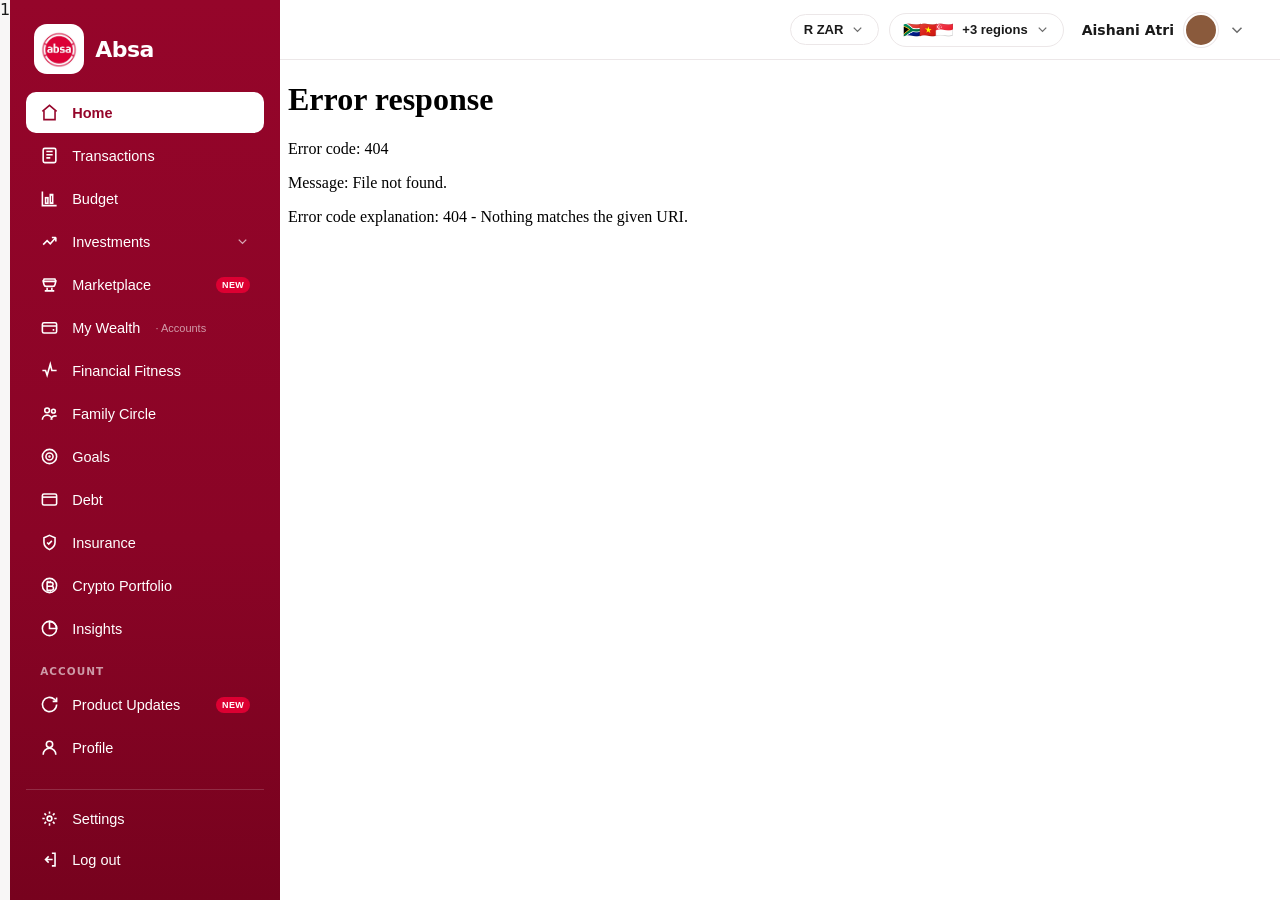
==== index.html @ eb2c03a1 "Trade sub-item now shows the Discover (browse-and-trade) screen instead of the redundant wallet; Dis" ====
<!DOCTYPE html>
1<html lang="en">
<head>
<meta charset="UTF-8" />
<meta name="viewport" content="width=device-width, initial-scale=1.0" />
<title>Absa · Powered by Vault22</title>
<style>
  :root{
    --absa-crimson:#95052A; --absa-crimson-dark:#77021E;
    --absa-red:#DC0032; --absa-red-hover:#B8002A;
    --absa-bg:#F8F6F6; --absa-card:#FFFFFF; --absa-ink:#1A1A1A; --absa-muted:#6B6B6B; --absa-line:#ECE7E8;
    --sidebar-w:270px; --font:'Segoe UI',system-ui,-apple-system,'Helvetica Neue',Arial,sans-serif;
  }
  *{box-sizing:border-box;margin:0;padding:0}
  html,body{height:100%}
  body{font-family:var(--font);background:var(--absa-bg);color:var(--absa-ink);display:flex;overflow:hidden}

  /* SIDEBAR - single, Absa-skinned, Vault22 live-app IA */
  .sidebar{
    width:var(--sidebar-w);min-width:var(--sidebar-w);height:100vh;
    background:linear-gradient(180deg,var(--absa-crimson) 0%,#8A0426 60%,var(--absa-crimson-dark) 100%);
    color:#fff;display:flex;flex-direction:column;padding:20px 16px;z-index:10;
  }
  .logo{display:flex;align-items:center;gap:11px;padding:4px 8px 18px}
  .logo .mark{width:50px;height:50px;flex:none;border-radius:13px;background:#fff;object-fit:contain;padding:4px}
  .logo .logo-word{color:#fff;font-size:22px;font-weight:800;letter-spacing:-.5px}
  .nav{display:flex;flex-direction:column;gap:2px;flex:1;overflow-y:auto}
  .nav::-webkit-scrollbar{width:0}
  .nav-label{font-size:10.5px;font-weight:700;letter-spacing:1px;opacity:.6;padding:14px 14px 5px;text-transform:uppercase}
  .nav-item{
    display:flex;align-items:center;gap:13px;padding:11px 14px;border-radius:10px;
    color:#fff;cursor:pointer;font-size:14.5px;font-weight:500;border:none;background:transparent;
    text-align:left;width:100%;transition:background .13s;position:relative;
  }
  .nav-item svg{width:19px;height:19px;flex:none;stroke:#fff;stroke-width:2;fill:none}
  .nav-item:hover{background:rgba(255,255,255,.10)}
  .nav-item.active{background:var(--absa-card);color:var(--absa-crimson);font-weight:600}
  .nav-item.active svg{stroke:var(--absa-crimson)}
  .nav-item .sub{font-size:11px;opacity:.6;font-weight:400;margin-left:2px}
  .nav-item.active .sub{color:var(--absa-muted)}
  .nav-item .badge{margin-left:auto;font-size:9px;font-weight:800;letter-spacing:.4px;background:var(--absa-red);padding:3px 6px;border-radius:20px;color:#fff}
  .nav-bottom{border-top:1px solid rgba(255,255,255,.16);padding-top:8px;margin-top:6px}
  /* Investments left-sidebar sub-navigation (Trade / Absa MMF / Market Forecast) */
  .nav-item .nav-chev{margin-left:auto;width:15px;height:15px;stroke:#fff;stroke-width:2.2;fill:none;opacity:.65;transition:transform .2s}
  .nav-item.parent-open{background:rgba(255,255,255,.10)}
  .nav-item.parent-open .nav-chev{transform:rotate(180deg)}
  .nav-sub{display:none;flex-direction:column;gap:1px;margin:2px 0 6px;padding-left:6px}
  .nav-sub.open{display:flex}
  .nav-subitem{display:flex;align-items:center;gap:12px;padding:9px 14px 9px 24px;border-radius:10px;color:rgba(255,255,255,.85);cursor:pointer;font-size:13.5px;font-weight:500;background:transparent;border:none;text-align:left;width:100%;transition:background .13s;font-family:inherit}
  .nav-subitem .dot{width:7px;height:7px;border-radius:50%;background:rgba(255,255,255,.45);flex:none;transition:background .13s}
  .nav-subitem:hover{background:rgba(255,255,255,.10)}
  .nav-subitem.on{background:var(--absa-card);color:var(--absa-crimson);font-weight:700}
  .nav-subitem.on .dot{background:var(--absa-crimson)}

  /* MAIN */
  .main{flex:1;height:100vh;display:flex;flex-direction:column;overflow:hidden}
  .topbar{height:60px;min-height:60px;background:var(--absa-card);border-bottom:1px solid var(--absa-line);
    display:flex;align-items:center;justify-content:space-between;padding:0 26px;position:relative}
  /* Breadcrumb removed: every section now carries its own page title, so the
     "Home > Section" crumb was redundant. Kept in DOM (hidden) so shell JS refs hold. */
  .topbar .crumb{visibility:hidden;font-size:14px;color:var(--absa-muted);display:flex;align-items:center;gap:0}
  .topbar .crumb .cr-home{cursor:pointer;color:var(--absa-muted);font-weight:500}
  .topbar .crumb .cr-home:hover{color:var(--absa-crimson)}
  .topbar .crumb.at-home .cr-home{color:var(--absa-ink);font-weight:700;cursor:default}
  .topbar .crumb .sep{margin:0 8px;color:#C9BFC2}
  .topbar .crumb b{color:var(--absa-ink);font-weight:700}
  .topbar .user{display:flex;align-items:center;gap:10px}
  .topbar .region{display:flex;align-items:center;gap:7px;font-size:13px;color:var(--absa-muted);
    border:1px solid var(--absa-line);border-radius:20px;padding:6px 12px;margin-right:4px}
  .topbar .region b{color:var(--absa-ink)}
  .topbar .avatar{width:34px;height:34px;border-radius:50%;background:#8a5a3c;border:2px solid #fff;box-shadow:0 0 0 1px var(--absa-line)}
  .topbar .chev{color:var(--absa-muted)}
  .topbar .user{cursor:pointer;padding:6px 8px;border-radius:10px;transition:background .12s}
  .topbar .user:hover{background:#F7F2F3}
  .udrop{position:absolute;top:58px;right:20px;width:290px;background:#fff;border:1px solid var(--absa-line);
    border-radius:14px;box-shadow:0 16px 44px rgba(0,0,0,.16);padding:10px;z-index:50;display:none}
  .udrop.open{display:block}
  .udrop-head{display:flex;align-items:center;gap:11px;padding:8px 8px 12px;border-bottom:1px solid var(--absa-line);margin-bottom:6px}
  .udrop-lbl{font-size:10.5px;font-weight:700;letter-spacing:.6px;color:var(--absa-muted);text-transform:uppercase;padding:8px 10px 4px}
  .udrop-item{display:flex;align-items:center;gap:11px;width:100%;border:none;background:none;text-align:left;
    padding:10px 10px;border-radius:9px;font-size:13.5px;font-weight:500;color:var(--absa-ink);cursor:pointer}
  .udrop-item span{width:20px;text-align:center}
  .udrop-item:hover{background:#FCEEF1;color:var(--absa-crimson)}
  .udrop-sep{height:1px;background:var(--absa-line);margin:6px 4px}
  .tctrls{display:flex;align-items:center;gap:10px}
  .tctl{position:relative}
  .tpill{display:flex;align-items:center;gap:7px;border:1px solid var(--absa-line);background:#fff;border-radius:22px;
    padding:7px 13px;font-size:13px;font-weight:600;color:var(--absa-ink);cursor:pointer;white-space:nowrap}
  .tpill:hover{background:#F7F2F3}
  .tpill .flags{font-size:15px;letter-spacing:-3px;margin-right:4px}
  .tpill .chev{width:15px;height:15px;color:var(--absa-muted);stroke:currentColor}
  .tmenu{position:absolute;top:44px;right:0;background:#fff;border:1px solid var(--absa-line);border-radius:12px;
    box-shadow:0 14px 40px rgba(0,0,0,.14);padding:8px;z-index:60;display:none;min-width:220px}
  .tmenu.open{display:block}
  .tmenu .mlbl{font-size:10.5px;font-weight:700;letter-spacing:.5px;color:var(--absa-muted);text-transform:uppercase;padding:6px 10px 5px}
  .tmenu .mi{display:flex;align-items:center;gap:11px;padding:9px 10px;border-radius:9px;cursor:pointer;font-size:13.5px}
  .tmenu .mi:hover{background:#FCEEF1}
  .tmenu .mi .sym{min-width:34px;font-weight:800;color:var(--absa-crimson)}
  .tmenu .mi .fl{font-size:17px}
  .tmenu .mi.sel{background:#FCEEF1;font-weight:700}
  .tmenu .mi .ck{margin-left:auto;color:var(--absa-red);font-weight:800}

  .content{flex:1;overflow:hidden;position:relative;background:var(--absa-bg)}
  .frame{position:absolute;inset:0;width:100%;height:100%;border:0;display:none;background:#fff}
  #invTabs{display:none}
  #invTabs.on{display:flex;position:absolute;top:0;left:0;right:0;height:68px;align-items:center;padding:0 clamp(16px,3vw,30px);background:#fff;border-bottom:1px solid #EEEFF1;z-index:4;overflow-x:auto;overflow-y:hidden;scrollbar-width:none;-webkit-overflow-scrolling:touch}
  #invTabs.on::-webkit-scrollbar{display:none}
  #invTabs.on ~ .frame{top:68px}
  .inv-seg{display:inline-flex;gap:4px;background:#F4F2F3;border:1px solid #EDE9EA;border-radius:16px;padding:5px;box-shadow:inset 0 1px 2px rgba(16,24,40,.04)}
  .inv-tab{display:inline-flex;align-items:center;gap:9px;padding:11px 20px;border-radius:12px;font-weight:600;font-size:14.5px;line-height:1;letter-spacing:-.1px;color:#6B5560;white-space:nowrap;background:transparent;cursor:pointer;transition:color .2s,background .2s,box-shadow .25s,transform .12s;font-family:inherit}
  .inv-tab svg{width:18px;height:18px;opacity:.65;transition:opacity .2s}
  .inv-tab:hover{color:#95052A;background:rgba(149,5,42,.06)}
  .inv-tab:hover svg{opacity:.9}
  .inv-tab:active{transform:scale(.98)}
  .inv-tab.on{background:#95052A;color:#fff;box-shadow:0 4px 12px -3px rgba(149,5,42,.5),0 1px 2px rgba(0,0,0,.08)}
  .inv-tab.on svg{opacity:1}
  .inv-tab:focus-visible{outline:2px solid #95052A;outline-offset:2px}
  @media(max-width:640px){#invTabs.on{padding:0 12px}.inv-tab{padding:11px 16px;font-size:14px}}
  .frame.active{display:block}

  /* Coming-soon (only for items with no built screen) */
  #soon{position:absolute;inset:0;display:none;flex-direction:column;align-items:center;justify-content:center;text-align:center;background:var(--absa-bg)}
  #soon.active{display:flex}
  #soon .ic{width:66px;height:66px;border-radius:18px;background:linear-gradient(135deg,var(--absa-red),var(--absa-crimson));display:flex;align-items:center;justify-content:center;margin-bottom:16px}
  #soon .ic svg{width:32px;height:32px;stroke:#fff;stroke-width:2;fill:none}
  #soon h2{font-size:21px;margin-bottom:8px}
  #soon p{color:var(--absa-muted);max-width:400px;font-size:14px}

  /* Loading shimmer while an app boots */
  #boot{position:absolute;inset:0;display:none;align-items:center;justify-content:center;background:var(--absa-bg);z-index:3}
  #boot.on{display:flex}
  #boot .sp{width:40px;height:40px;border:4px solid #EAD9DE;border-top-color:var(--absa-red);border-radius:50%;animation:spin 1s linear infinite}
  @keyframes spin{to{transform:rotate(360deg)}}
</style>
</head>
<body>

  <aside class="sidebar">
    <div class="logo">
      <img class="mark" src="absa-logo.jpg" alt="Absa" />
      <span class="logo-word">Absa</span>
    </div>

    <nav class="nav" id="nav">
      <button class="nav-item active" data-key="home">
        <svg viewBox="0 0 24 24"><path d="M3 10.5 12 3l9 7.5"/><path d="M5 9.5V21h14V9.5"/></svg> Home</button>
      <button class="nav-item" data-key="transactions">
        <svg viewBox="0 0 24 24"><rect x="4" y="3" width="16" height="18" rx="2"/><path d="M8 7h8M8 11h8M8 15h5"/></svg> Transactions</button>
      <button class="nav-item" data-key="budget">
        <svg viewBox="0 0 24 24"><path d="M3 3v18h18"/><rect x="7" y="11" width="3" height="7"/><rect x="13" y="7" width="3" height="11"/></svg> Budget</button>
      <button class="nav-item" data-key="investments">
        <svg viewBox="0 0 24 24"><path d="M4 16l5-5 4 4 7-8"/><path d="M20 7h-5M20 7v5"/></svg> Investments <svg class="nav-chev" viewBox="0 0 24 24"><path d="M6 9l6 6 6-6"/></svg></button>
      <div class="nav-sub" id="invSub"></div>
      <button class="nav-item" data-key="marketplace">
        <svg viewBox="0 0 24 24"><path d="M4 8h16l-1 4a3 3 0 01-3 2.4H8A3 3 0 015 12z"/><path d="M4 8l1.2-3h13.6L20 8M6 20h12M9 16v4M15 16v4"/></svg> Marketplace <span class="badge">NEW</span></button>
      <button class="nav-item" data-key="wealth">
        <svg viewBox="0 0 24 24"><rect x="3" y="6" width="18" height="13" rx="2"/><path d="M3 10h18M16 15h2"/></svg> My Wealth <span class="sub">· Accounts</span></button>
      <button class="nav-item" data-key="fitness">
        <svg viewBox="0 0 24 24"><path d="M3 12h4l2 6 4-14 2 8h6"/></svg> Financial Fitness</button>
      <button class="nav-item" data-key="family">
        <svg viewBox="0 0 24 24"><circle cx="9" cy="8" r="3"/><circle cx="17" cy="9" r="2.4"/><path d="M3 20a6 6 0 0112 0M14 20a5 5 0 017-4.6"/></svg> Family Circle</button>
      <button class="nav-item" data-key="goals">
        <svg viewBox="0 0 24 24"><circle cx="12" cy="12" r="9"/><circle cx="12" cy="12" r="4.5"/><circle cx="12" cy="12" r="0.6" fill="currentColor"/></svg> Goals</button>
      <button class="nav-item" data-key="debt">
        <svg viewBox="0 0 24 24"><rect x="3" y="5" width="18" height="14" rx="2"/><path d="M3 9h18"/></svg> Debt</button>
      <button class="nav-item" data-key="insurance">
        <svg viewBox="0 0 24 24"><path d="M12 3l7 3v6c0 4-3 7-7 9-4-2-7-5-7-9V6z"/><path d="M9 12l2 2 4-4"/></svg> Insurance</button>
      <button class="nav-item" data-key="crypto">
        <svg viewBox="0 0 24 24"><circle cx="12" cy="12" r="9"/><path d="M9 8h5a2.5 2.5 0 010 5H9zM9 13h5.5a2.5 2.5 0 010 5H9zM10 6v2M13 6v2M10 18v2M13 18v2"/></svg> Crypto Portfolio</button>
      <button class="nav-item" data-key="insights">
        <svg viewBox="0 0 24 24"><path d="M21 12A9 9 0 103 12a9 9 0 0018 0z"/><path d="M12 12V3a9 9 0 019 9z"/></svg> Insights</button>

      <div class="nav-label">Account</div>
      <button class="nav-item" data-key="updates">
        <svg viewBox="0 0 24 24"><path d="M21 12a9 9 0 11-3-6.7L21 8"/><path d="M21 3v5h-5"/></svg> Product Updates <span class="badge">NEW</span></button>
      <button class="nav-item" data-key="profile">
        <svg viewBox="0 0 24 24"><circle cx="12" cy="8" r="4"/><path d="M4 21a8 8 0 0116 0"/></svg> Profile</button>
    </nav>

    <div class="nav-bottom">
      <button class="nav-item" data-key="settings">
        <svg viewBox="0 0 24 24"><circle cx="12" cy="12" r="3"/><path d="M12 3v3M12 18v3M3 12h3M18 12h3M5.6 5.6l2.1 2.1M16.3 16.3l2.1 2.1M18.4 5.6l-2.1 2.1M7.7 16.3l-2.1 2.1"/></svg> Settings</button>
      <button class="nav-item" data-key="logout">
        <svg viewBox="0 0 24 24"><path d="M15 4h4v16h-4"/><path d="M11 8l-4 4 4 4M7 12h9"/></svg> Log out</button>
    </div>
  </aside>

  <div class="main">
    <div class="topbar">
      <nav class="crumb" aria-label="Breadcrumb"><span class="cr-home" id="crHome">Home</span><span id="crRest"></span></nav>
      <div class="tctrls">
        <div class="tctl"><button class="tpill" id="curPill" onclick="toggleCur(event)"></button>
          <div class="tmenu" id="curMenu"></div></div>
        <div class="tctl"><button class="tpill" id="regPill" onclick="toggleReg(event)"></button>
          <div class="tmenu" id="regMenu"></div></div>
        <div class="user" id="userBtn">
          <span style="font-size:14px;font-weight:600">Aishani Atri</span>
          <div class="avatar"></div>
          <svg class="chev" width="18" height="18" viewBox="0 0 24 24" fill="none" stroke="currentColor" stroke-width="2"><path d="M6 9l6 6 6-6"/></svg>
        </div>
      </div>
      <div class="udrop" id="udrop">
        <div class="udrop-head"><div class="avatar" style="width:42px;height:42px"></div>
          <div><div style="font-weight:700;font-size:14px">Aishani Atri</div><div style="font-size:12px;color:var(--absa-muted)">aishani.atri@absa.co.ke</div></div></div>
        <div class="udrop-lbl">User Reports</div>
        <button class="udrop-item" data-rep="profile"><span>🧾</span> User Profile Report</button>
        <button class="udrop-item" data-rep="spending"><span>📊</span> Monthly Spending Report</button>
        <button class="udrop-item" data-rep="bank"><span>🏦</span> Client Financial Intelligence</button>
        <button class="udrop-item" data-rep="all"><span>📁</span> All reports</button>
        <div class="udrop-sep"></div>
        <button class="udrop-item" data-nav="profile"><span>⚙️</span> Profile & Settings</button>
        <button class="udrop-item" data-nav="logout"><span>↩︎</span> Log out</button>
      </div>
    </div>

    <div class="content" id="content">
      <div id="boot"><div class="sp"></div></div>
      <div id="invTabs"><!-- Investments sub-nav injected by shell --></div>
      <iframe class="frame" id="fr-goals"   data-app="goals"></iframe>
      <iframe class="frame" id="fr-budget"  data-app="budget"></iframe>
      <iframe class="frame" id="fr-reports" data-app="reports"></iframe>
      <iframe class="frame" id="fr-live"    data-app="live"></iframe>
      <iframe class="frame" id="fr-invest"  data-app="invest"></iframe>
      <iframe class="frame" id="fr-modelport" data-app="modelport"></iframe>
      <iframe class="frame" id="fr-forecast" data-app="forecast"></iframe>
      <iframe class="frame" id="fr-marketplace" data-app="marketplace"></iframe>
      <div id="soon">
        <div class="ic"><svg viewBox="0 0 24 24"><circle cx="12" cy="12" r="9"/><path d="M12 8v4l3 2"/></svg></div>
        <h2 id="soon-t">Coming soon</h2>
        <p id="soon-d">This capability is part of the Vault22 roadmap for Absa and will be enabled in a later phase.</p>
      </div>
    </div>
  </div>

<script>
  /* ---- routing table: menu key -> which app + which inner screen ---- */
  const ROUTE = {
    // GOALS PROTOTYPE = SOURCE OF TRUTH: every native goals screen routes to the real goals.html
    home:         {app:'goals',   drive:'home',        label:'Home'},
    transactions: {app:'live',    drive:'transactions',label:'Transactions'},
    budget:       {app:'budget',  drive:null,          label:'Budget'},
    investments:  {app:'goals',   drive:'investments', label:'Investments'},
    marketplace:  {app:'marketplace', drive:null, label:'Marketplace'},
    wealth:       {app:'live',    drive:'wealth',      label:'My Wealth'},
    fitness:      {app:'live',    drive:'fitness',     label:'Financial Fitness'},
    family:       {app:'live',    drive:'family',      label:'Family Circle'},
    goals:        {app:'goals',   drive:'goals',       label:'Goals'},
    debt:         {app:'live',    drive:'debt',        label:'Debt'},
    insurance:    {app:'reports', drive:'insurance',   label:'Insurance'},
    crypto:       {app:'live',    drive:'crypto',      label:'Crypto Portfolio'},
    insights:     {app:'reports', drive:'insights',    label:'Insights'},
    updates:      {app:'reports', drive:'updates',     label:'Product Updates'},
    profile:      {app:'goals',   drive:'profile',     label:'Profile'},
  };
  const BUILD = Date.now();  // cache-bust: always fetch the latest section files
  const SRC = {goals:'sections/goals.html?v='+BUILD, budget:'sections/budget.html?v='+BUILD, reports:'sections/reports.html?v='+BUILD, live:'sections/live.html?v='+BUILD, invest:'sections/investments.html?v='+BUILD, modelport:'sections/model-portfolio.html?v='+BUILD, forecast:'sections/forecast.html?v='+BUILD, marketplace:'sections/marketplace.html?v='+BUILD};

  /* CSS injected into every embedded app: hide its OWN sidebar + topbar so only the Absa rail shows */
  const HIDE_CHROME = `
    .sidebar,aside.sidebar{width:0!important;min-width:0!important;max-width:0!important;
      padding:0!important;margin:0!important;border:0!important;overflow:hidden!important}
    .topbar,header.topbar,.header,.app-header{display:none!important}
    .logo,.header-logo,.logomark,.app-logo,.v22-logo,.brand-logo,.app-brand,.nav-logo,.sidebar-logo,
    img[alt*="vault" i],img[src*="vault" i]{display:none!important}
    .main,main.content{margin:0!important;width:auto!important;max-width:none!important;flex:1 1 auto!important;display:block!important}
    .page,.content,main,.view.active{margin-left:auto!important;margin-right:auto!important;max-width:1180px!important;width:100%!important;padding-left:30px!important;padding-right:30px!important;box-sizing:border-box!important}
    .app,.layout,.shell{grid-template-columns:0px minmax(0,1fr)!important;gap:0!important;margin-left:0!important}
    body{overflow-x:hidden}
    /* ONE consistent navigation pattern across every embedded app:
       page title only, no breadcrumbs. Drill-in screens keep their own
       "back" button. This hides the goals ".breadcrumbs" (e.g. Investments >
       US Stocks & ETFs) and the budget top-level ".bcrumb-row" + report
       ".crumbrow" breadcrumbs. (budget ".crumb" is a subtitle, left intact.) */
    .breadcrumbs,.bcrumb-row,.crumbrow{display:none!important}
    /* Insurance & Insights are top-level sidebar destinations in this shell, so
       their in-app "back" arrow (which returned to the reports app's orphan home)
       is removed - top-level pages get a title only, no back. */
    #view-insurance .back,#view-insights .back{display:none!important}
  `;

  const frames = {
    goals:  document.getElementById('fr-goals'),
    budget: document.getElementById('fr-budget'),
    reports:document.getElementById('fr-reports'),
    live:   document.getElementById('fr-live'),
    invest: document.getElementById('fr-invest'),
    modelport: document.getElementById('fr-modelport'),
    forecast: document.getElementById("fr-forecast"),
    marketplace: document.getElementById("fr-marketplace"),
  };
  const loaded = {goals:false, budget:false, reports:false, live:false, invest:false, modelport:false, forecast:false, marketplace:false};
  const boot = document.getElementById('boot');
  const soon = document.getElementById('soon');
  const crHome = document.getElementById('crHome');
  const crRest = document.getElementById('crRest');
  const crumbEl = document.querySelector('.topbar .crumb');
  crHome.addEventListener('click', ()=>{ if(!crumbEl.classList.contains('at-home')) go('home'); });
  const crumb = {  // breadcrumb: "Home" or "Home › Section"
    set textContent(v){
      if(!v || v==='Home'){ crumbEl.classList.add('at-home'); crRest.innerHTML=''; }
      else { crumbEl.classList.remove('at-home'); crRest.innerHTML='<span class="sep">›</span><b>'+v+'</b>'; }
    }
  };
  const items = document.querySelectorAll('.nav-item');

  function injectChrome(app){
    try{
      const doc = frames[app].contentDocument;
      if(!doc) return;
      if(!doc.getElementById('absa-hide')){
        const st = doc.createElement('style');
        st.id='absa-hide'; st.textContent=HIDE_CHROME;
        doc.head.appendChild(st);
      }
      if(app==='goals') injectGoalsBack(doc);
      setupKyc(doc);
      deGreen(doc); fixSmartSaver(doc);
      setTimeout(()=>{deGreen(doc);fixSmartSaver(doc);},500);
      setTimeout(()=>{deGreen(doc);fixSmartSaver(doc);},1400);
    }catch(e){}
  }

  /* The Smart Saver card keeps a maroon->green gradient from the original Vault22 design.
     Target the card by its content and force a full Absa maroon gradient. */
  /* Remove the Vault22 logo / wordmark entirely from every embedded screen
     (loading spinner, headers, footers, "Vault22" text) so only Absa branding shows. */
  function deLogo(doc){
    try{
      doc.querySelectorAll('img,svg,span,div,p,a,h1,h2,figure').forEach(el=>{
        if(el.__delogo) return;
        const cls=(el.className&&el.className.baseVal!==undefined?el.className.baseVal:el.className)||'';
        const attrs=(el.getAttribute&&((el.getAttribute('alt')||'')+(el.getAttribute('src')||'')+(el.getAttribute('aria-label')||'')))||'';
        // logo-classed nodes or vault22 image assets
        if(/vault22|vault-22/i.test(attrs)){ el.style.setProperty('display','none','important'); el.__delogo=1; return; }
        // exact "Vault22" wordmark text nodes (leaf), not larger content blocks
        if(el.children.length===0){
          const t=(el.textContent||'').trim();
          if(/^vault\s*22$/i.test(t)){ el.style.setProperty('display','none','important'); el.__delogo=1; }
        }
      });
    }catch(e){}
  }
  function fixSmartSaver(doc){
    try{
      doc.querySelectorAll('*').forEach(el=>{
        const t=el.textContent||'';
        // Match the Smart Saver card in EVERY scenario state (No cash, Has cash, etc.):
        // any element that mentions Smart Saver and carries a gradient background.
        if(/Smart Saver/.test(t) && t.length<900){
          const s=getComputedStyle(el);
          if(/gradient/.test(s.backgroundImage)){
            el.style.setProperty('background','linear-gradient(120deg,#95052A,#6E0420)','important');
            el.style.setProperty('background-image','linear-gradient(120deg,#95052A,#6E0420)','important');
          }
        }
      });
    }catch(e){}
  }

  /* Recolour any remaining Vault22 brand green (Smart Saver, Financial Fitness Elite/950,
     accents, glows) to Absa maroon. Semantic gain-green (#168335) and SA-flag green are a
     different rgb and are deliberately preserved. */
  function deGreen(doc){
    try{
      const G=['rgb(1, 195, 141)','rgb(0, 195, 137)','rgb(20, 184, 166)','rgb(16, 185, 129)',
        'rgb(52, 211, 153)','rgb(0, 224, 160)','rgb(5, 150, 105)','rgb(4, 120, 87)','rgb(2, 199, 141)',
        'rgb(110, 231, 183)','rgb(167, 243, 208)','rgb(0, 158, 112)'];
      const A='#95052A';
      doc.querySelectorAll('*').forEach(el=>{
        const s=getComputedStyle(el);
        if(G.includes(s.color)) el.style.setProperty('color',A,'important');
        if(G.includes(s.backgroundColor)) el.style.setProperty('background-color',A,'important');
        if(G.includes(s.borderTopColor)||G.includes(s.borderColor)) el.style.setProperty('border-color',A,'important');
        if(/1, 195, 141|0, 195, 137|20, 184, 166|2, 199, 141|0, 224, 160/.test(s.boxShadow)) el.style.setProperty('box-shadow','none','important');
        // green gradient backgrounds (Smart Saver etc.)
        if(/1, 195, 141|0, 195, 137|16, 185, 129|5, 150, 105|4, 120, 87/.test(s.backgroundImage)) el.style.setProperty('background-image','linear-gradient(120deg,#95052A,#77021E)','important');
      });
    }catch(e){}
  }

  /* Remove all KYC UI/references (Absa runs its own KYC). Keep Risk Assessment.
     goals.html is a minified React bundle rendering the Compliance Simulator +
     Profile dynamically, so we strip KYC via the DOM + a MutationObserver rather
     than editing the bundle. KYC state stays at its default "Valid", so investing
     only ever gates on Risk Assessment. */
  function stripKyc(doc){
    try{
      doc.querySelectorAll('div,section,li,tr,td,p,span').forEach(el=>{
        if(el.__kyc || el.children.length) return;      // leaf text nodes only
        const t=(el.textContent||'').trim();
        if(!t || t.length>90) return;
        // 1) Compliance Simulator KYC toggle group -> hide the padded group wrapper
        if(/^KYC \(renews/i.test(t)){
          const grp=el.parentElement; if(grp){grp.style.display='none'; grp.__kyc=1;}
          el.__kyc=1; return;
        }
        // 2) Profile "Identity check (KYC)" row -> hide the row, keep sibling Risk assessment
        if(/^Identity check \(KYC\)/i.test(t)){
          let n=el;
          while(n.parentElement && n.parentElement!==doc.body && !/risk assessment/i.test(n.parentElement.textContent)) n=n.parentElement;
          n.style.display='none'; el.__kyc=1; return;
        }
        // 3) Reports / verification KYC rows -> hide the row
        if(/^KYC provider|^KYC status/i.test(t)){
          let n=el;
          for(let i=0;i<2 && n.parentElement;i++){ if(/risk assessment/i.test(n.parentElement.textContent)) break; n=n.parentElement; }
          n.style.display='none'; el.__kyc=1; return;
        }
      });
      // 4) Rewrite the simulator intro so it no longer references KYC
      doc.querySelectorAll('div,p,span').forEach(el=>{
        if(el.children.length || el.__kycTxt) return;
        if(/Set Risk Assessment and KYC status\./.test(el.textContent)){
          el.textContent=el.textContent
            .replace('Set Risk Assessment and KYC status.','Set your Risk Assessment status.')
            .replace('when either is expired or never completed','when it is expired or never completed');
          el.__kycTxt=1;
        }
      });
    }catch(e){}
  }
  function setupKyc(doc){
    try{
      stripKyc(doc); deGreen(doc); fixSmartSaver(doc); deLogo(doc);
      if(!doc.__kycObs){
        // Re-apply the full Absa skin (KYC strip + de-green + Smart Saver + logo removal)
        // on ANY re-render, e.g. when the Compliance Simulator switches scenarios.
        let pending=false;
        const reskin=()=>{ pending=false; stripKyc(doc); deGreen(doc); fixSmartSaver(doc); deLogo(doc); };
        const o=new MutationObserver(()=>{ if(pending)return; pending=true; requestAnimationFrame(reskin); });
        o.observe(doc.body,{childList:true,subtree:true});
        doc.__kycObs=o;
      }
    }catch(e){}
  }

  /* The goals app used breadcrumbs as its ONLY drill-in navigation. We hide all
     breadcrumbs for a consistent "title-only" look, so every goals drill-in
     screen needs the same "back" affordance the budget/reports drill-ins have.
     Insert an Absa "‹ Back" button before any (hidden) breadcrumb that has a
     clickable parent crumb, wired to it. Top-level screens (e.g. Wallet, whose
     parent crumb is NOT clickable) get no button. */
  function injectGoalsBack(doc){
    try{
      if(!doc.getElementById('absa-back-style')){
        const st=doc.createElement('style'); st.id='absa-back-style';
        st.textContent='.absa-back{display:inline-flex;align-items:center;gap:5px;background:none;border:none;color:#95052A;font-weight:600;font-size:14px;cursor:pointer;padding:2px 0 4px;margin:0 0 4px;font-family:inherit}.absa-back:hover{text-decoration:underline}';
        doc.head.appendChild(st);
      }
      const place=()=>{
        doc.querySelectorAll('.breadcrumbs').forEach(bc=>{
          if(bc.dataset.absaBack) return;
          bc.dataset.absaBack='1';
          // skip if a native back button already exists nearby (e.g. the goals
          // Shell's ".kyc-back" on KYC / Add-money / Withdraw screens) -> no dup
          let anc=bc;
          for(let i=0;i<4 && anc;i++){ if(anc.querySelector && anc.querySelector('.kyc-back, .btn-back, .back-btn')) return; anc=anc.parentElement; }
          const links=[...bc.querySelectorAll('span,a')].filter(s=>!s.classList.contains('crumb-active') &&
            (typeof s.onclick==='function' || /cursor\s*:\s*pointer/.test(s.getAttribute('style')||'')));
          if(!links.length) return;                 // top-level: no clickable parent -> no back button
          const parent=links[links.length-1];       // immediate parent level
          const btn=doc.createElement('button'); btn.className='absa-back'; btn.textContent='‹ Back';
          btn.addEventListener('click',()=>parent.click());
          bc.parentNode.insertBefore(btn, bc);
        });
      };
      if(!doc.__absaBackObs){
        const obs=new MutationObserver(()=>place());
        obs.observe(doc.body,{childList:true,subtree:true});
        doc.__absaBackObs=obs;
      }
      place();
    }catch(e){}
  }

  /* drive an app to a given inner screen (best-effort, retries while it boots) */
  function drive(app, key, tries){
    tries = tries==null?18:tries;
    if(key==null) return;
    let ok=false;
    try{
      const fr=frames[app], w=fr.contentWindow, doc=fr.contentDocument;
      if(app==='goals'){
        const labelMap={home:'Home',transactions:'Transactions',budget:'Budget',investments:'Investments',
          wealth:'My Wealth',fitness:'Financial Fitness',goals:'Goals',debt:'Debt',crypto:'Crypto',
          insights:'Insights',updates:'Product Updates',profile:'Profile'};
        const want=(labelMap[key]||'').toLowerCase();
        const els=doc.querySelectorAll('.sidebar .nav-item, .sidebar button, .sidebar a');
        for(const el of els){ if(el.textContent.trim().toLowerCase().startsWith(want)){ el.click(); ok=true; break; } }
      } else if(app==='reports'){
        if(key==='insights' && w.showInsightsPage){ w.showInsightsPage(); ok=true; }
        else if(key==='goals' && w.showGoals){ w.showGoals(); ok=true; }
        else if(key==='home' && w.showHome){ w.showHome(); ok=true; }
        else if(key==='insurance' && w.showInsurance){ w.showInsurance(); ok=true; }
        else if(key==='debt' && w.showReport){ w.showReport('bank'); ok=true; }
        else if(key==='fitness' && w.showFitness){ w.showFitness(); ok=true; }
        else if(key==='family' && w.showFamily){ w.showFamily(); ok=true; }
        else if(key==='transactions' && w.showTransactions){ w.showTransactions(); ok=true; }
        else if(key==='wealth' && w.showWealth){ w.showWealth(); ok=true; }
        else if(key==='crypto' && w.showCrypto){ w.showCrypto(); ok=true; }
        else if(key==='updates' && w.showUpdates){ w.showUpdates(); ok=true; }
        else { const g=doc.querySelector('[data-go="'+key+'"]'); if(g){ g.click(); ok=true; } else ok=true; }
      } else if(app==='live'){
        const fnMap={transactions:'showTransactions',wealth:'showWealth',fitness:'showFitness',
          family:'showFamily',debt:'showDebt',crypto:'showCrypto'};
        const fn=fnMap[key];
        if(fn && typeof w[fn]==='function'){ w[fn](); ok=true; }
      } else { ok=true; }
    }catch(e){}
    if(!ok && tries>0){ setTimeout(()=>drive(app,key,tries-1),160); }
  }

  function ensureLoaded(app, cb){
    const fr=frames[app];
    if(loaded[app]){ cb&&cb(); return; }
    boot.classList.add('on');
    fr.addEventListener('load', ()=>{
      loaded[app]=true;
      injectChrome(app);
      setTimeout(()=>injectChrome(app),300);   // re-assert after first render
      setTimeout(()=>injectChrome(app),900);
      boot.classList.remove('on');
      cb&&cb();
    }, {once:true});
    fr.src = SRC[app];
  }

  function activate(key){
    const r = ROUTE[key];
    items.forEach(i=>i.classList.toggle('active', i.dataset.key===key));
    if(key!=='investments') closeInvSub();   // collapse the Investments sub-nav when leaving
    // stubs / non-content keys
    if(key==='settings'||key==='logout'){ if(key==='logout'){ go('home'); } return; }
    if(!r){ Object.values(frames).forEach(f=>f.classList.remove('active')); soon.classList.add('active'); crumb.textContent='Coming soon'; return; }
    soon.classList.remove('active');
    crumb.textContent = r.label;
    // Investments: show the sub-nav tab bar matching the live app and default to Wallet
    if(key==='investments'){ openInvSub(); showInvTab(null); return; }
    document.getElementById('invTabs').classList.remove('on');
    // show only the target app frame
    Object.values(frames).forEach(f=>f.classList.remove('active'));
    ensureLoaded(r.app, ()=>{
      frames[r.app].classList.add('active');
      injectChrome(r.app);
      drive(r.app, r.drive);
    });
    if(loaded[r.app]){ frames[r.app].classList.add('active'); injectChrome(r.app); drive(r.app, r.drive); }
  }

  /* ---- Investments sub-navigation (Wallet/Trade/Portfolio/Money Market/Absa Money Market Fund/Model Portfolio) ---- */
  const INV_TABS = [
    {id:'trade',     label:'Trade',          app:'goals',     drive:'invest_trade', ic:'<path d="M4 16l5-5 3 3 7-8"/><path d="M15 6h5v5"/>'},
    {id:'absammf',   label:'Absa MMF',       app:'invest',    drive:null,           ic:'<circle cx="12" cy="12" r="8.5"/><path d="M12 8v8M9 12h6"/>'},
    {id:'forecast',  label:'Market Forecast',app:'forecast',  drive:null,           ic:'<path d="M4 16l5-6 3 3 4-6 4 5"/><path d="M3 20h18"/>'},
  ];
  let invTab=null;   // null = Investments landing (overview); else a sub-page id
  // Sub-nav lives in the LEFT sidebar, nested under "Investments".
  // Clicking "Investments" (parent) = the My Investments landing; sub-items are Trade / Absa MMF / Market Forecast.
  function renderInvTabs(){
    const sub=document.getElementById('invSub');
    if(!sub) return;
    sub.innerHTML = INV_TABS.map(t=>`<button class="nav-subitem${t.id===invTab?' on':''}" data-inv="${t.id}"><span class="dot"></span><span>${t.label}</span></button>`).join('');
    sub.querySelectorAll('[data-inv]').forEach(b=>b.onclick=()=>showInvTab(b.dataset.inv));
    const inv=document.querySelector('.nav-item[data-key="investments"]');
    if(inv){ inv.classList.toggle('active', invTab===null); inv.classList.toggle('parent-open', invTab!==null); }
  }
  function openInvSub(){ const sub=document.getElementById('invSub'); if(sub) sub.classList.add('open'); renderInvTabs(); }
  function closeInvSub(){
    const sub=document.getElementById('invSub'); if(sub) sub.classList.remove('open');
    const inv=document.querySelector('.nav-item[data-key="investments"]');
    if(inv) inv.classList.remove('parent-open');
  }
  function showInvTab(id){
    invTab=id; renderInvTabs();
    const t = id===null ? {app:'goals', drive:'investments'} : (INV_TABS.find(x=>x.id===id)||INV_TABS[0]);
    Object.values(frames).forEach(f=>f.classList.remove('active'));
    const doDrive=()=>{
      frames[t.app].classList.add('active'); injectChrome(t.app);
      if(t.app==='goals'){
        // Investments landing (id null) vs the Trade page = Discover / browse-and-trade (id 'trade')
        const v = (id==='trade') ? 'discover' : 'landing';
        const call=()=>{ try{ frames.goals.contentWindow.__gotoInvest(v); }catch(e){} };
        call(); setTimeout(call, 350);
      } else {
        drive(t.app, t.drive);
      }
    };
    ensureLoaded(t.app, doDrive);
    if(loaded[t.app]) doDrive();
  }

  function go(key){ const b=document.querySelector('.nav-item[data-key="'+key+'"]'); if(b) b.click(); }
  window.go = go;  // let embedded home cards drive the Absa sidebar

  // ---- currency + region selector (mirrors budget prototype) ----
  const CUR={ZAR:{sym:'R',pill:'R&nbsp;ZAR',name:'S. African Rand'},USD:{sym:'$',pill:'$&nbsp;USD',name:'US Dollar'},
    AED:{sym:'AED',pill:'AED',name:'UAE Dirham'},GBP:{sym:'£',pill:'£&nbsp;GBP',name:'British Pound'},EUR:{sym:'€',pill:'€&nbsp;EUR',name:'Euro'}};
  const REGIONS=[['🇿🇦','South Africa'],['🇻🇳','Vietnam'],['🇸🇬','Singapore'],['🇦🇪','United Arab Emirates'],['🇬🇧','United Kingdom'],['🌍','Global']];
  const chev='<svg class="chev" viewBox="0 0 24 24" fill="none" stroke-width="2"><path d="M6 9l6 6 6-6"/></svg>';
  let curCur='ZAR';
  const activeRegions=new Set(['South Africa','Vietnam','Singapore','United Arab Emirates','United Kingdom','Global']);
  const curPill=document.getElementById('curPill'), curMenu=document.getElementById('curMenu');
  const regPill=document.getElementById('regPill'), regMenu=document.getElementById('regMenu');

  function renderCur(){
    curPill.innerHTML=CUR[curCur].pill+' '+chev;
    curMenu.innerHTML='<div class="mlbl">Display currency</div>'+Object.keys(CUR).map(k=>
      `<div class="mi ${k===curCur?'sel':''}" data-cur="${k}"><span class="sym">${CUR[k].sym}</span> ${CUR[k].name} ${k===curCur?'<span class="ck">✓</span>':''}</div>`).join('');
    curMenu.querySelectorAll('.mi').forEach(mi=>mi.addEventListener('click',()=>setCurrency(mi.dataset.cur)));
  }
  function renderReg(){
    const on=REGIONS.filter(r=>activeRegions.has(r[1]));
    const extra=on.length>3?on.length-3:0;
    regPill.innerHTML=`<span class="flags">${on.slice(0,3).map(r=>r[0]).join('')}</span>${extra?'+'+extra+' regions':on.length+' region'+(on.length!==1?'s':'')} `+chev;
    regMenu.innerHTML='<div class="mlbl">Markets</div>'+REGIONS.map(r=>
      `<div class="mi ${activeRegions.has(r[1])?'sel':''}" data-reg="${r[1]}"><span class="fl">${r[0]}</span> ${r[1]} ${activeRegions.has(r[1])?'<span class="ck">✓</span>':''}</div>`).join('');
    regMenu.querySelectorAll('.mi').forEach(mi=>mi.addEventListener('click',(e)=>{e.stopPropagation();
      const nm=mi.dataset.reg; if(activeRegions.has(nm)){ if(activeRegions.size>1) activeRegions.delete(nm); } else activeRegions.add(nm); renderReg(); regMenu.classList.add('open'); }));
  }
  function setCurrency(k){ curCur=k; renderCur(); closeTMenus();
    Object.keys(frames).forEach(a=>{ try{ const w=frames[a].contentWindow; if(w&&typeof w.setCurrency==='function') w.setCurrency(k); }catch(e){} }); }
  function closeTMenus(){ curMenu.classList.remove('open'); regMenu.classList.remove('open'); }
  function toggleCur(e){ e.stopPropagation(); regMenu.classList.remove('open'); curMenu.classList.toggle('open'); }
  function toggleReg(e){ e.stopPropagation(); curMenu.classList.remove('open'); regMenu.classList.toggle('open'); }
  window.toggleCur=toggleCur; window.toggleReg=toggleReg;
  document.addEventListener('click',(e)=>{ if(!e.target.closest('.tctl')) closeTMenus(); });
  renderCur(); renderReg();

  // ---- top-right User Reports dropdown ----
  const userBtn=document.getElementById('userBtn'), udrop=document.getElementById('udrop');
  userBtn.addEventListener('click',(e)=>{ e.stopPropagation(); udrop.classList.toggle('open'); });
  document.addEventListener('click',(e)=>{ if(!udrop.contains(e.target)) udrop.classList.remove('open'); });

  function openReports(rep){
    Object.values(frames).forEach(f=>f.classList.remove('active'));
    soon.classList.remove('active');
    items.forEach(i=>i.classList.remove('active'));
    crumb.textContent = 'User Reports';
    ensureLoaded('reports', ()=>{
      frames.reports.classList.add('active'); injectChrome('reports');
      let seeded=false;
      const run=()=>{ try{
        const w=frames.reports.contentWindow;
        if(rep==='all'){ w.showReports && w.showReports(); return; }
        if(w.showReport){
          // seed the reports LIST once so the report's back arrow returns to the
          // list, never the reports app's orphan "home" (not an Absa page).
          if(!seeded && w.showReports){ w.showReports(); seeded=true; }
          w.showReport(rep);
        } else if(w.showReports){ w.showReports(); }
      }catch(e){} };
      setTimeout(run,180); setTimeout(run,600);
    });
  }

  udrop.querySelectorAll('.udrop-item').forEach(btn=>{
    btn.addEventListener('click',()=>{
      udrop.classList.remove('open');
      if(btn.dataset.rep){ openReports(btn.dataset.rep); }
      else if(btn.dataset.nav){ go(btn.dataset.nav); }
    });
  });

  items.forEach(b=> b.addEventListener('click', ()=>activate(b.dataset.key)) );

  // hash deep-link + default landing
  function routeHash(){ const k=(location.hash||'').replace('#',''); if(k && ROUTE[k]) go(k); }
  window.addEventListener('hashchange', routeHash);
  // preload the three apps in the background so switching is instant
  ['reports','budget','live','goals'].forEach(a=> ensureLoaded(a) );
  activate((location.hash||'').replace('#','') || 'home');
</script>
</body>
</html>
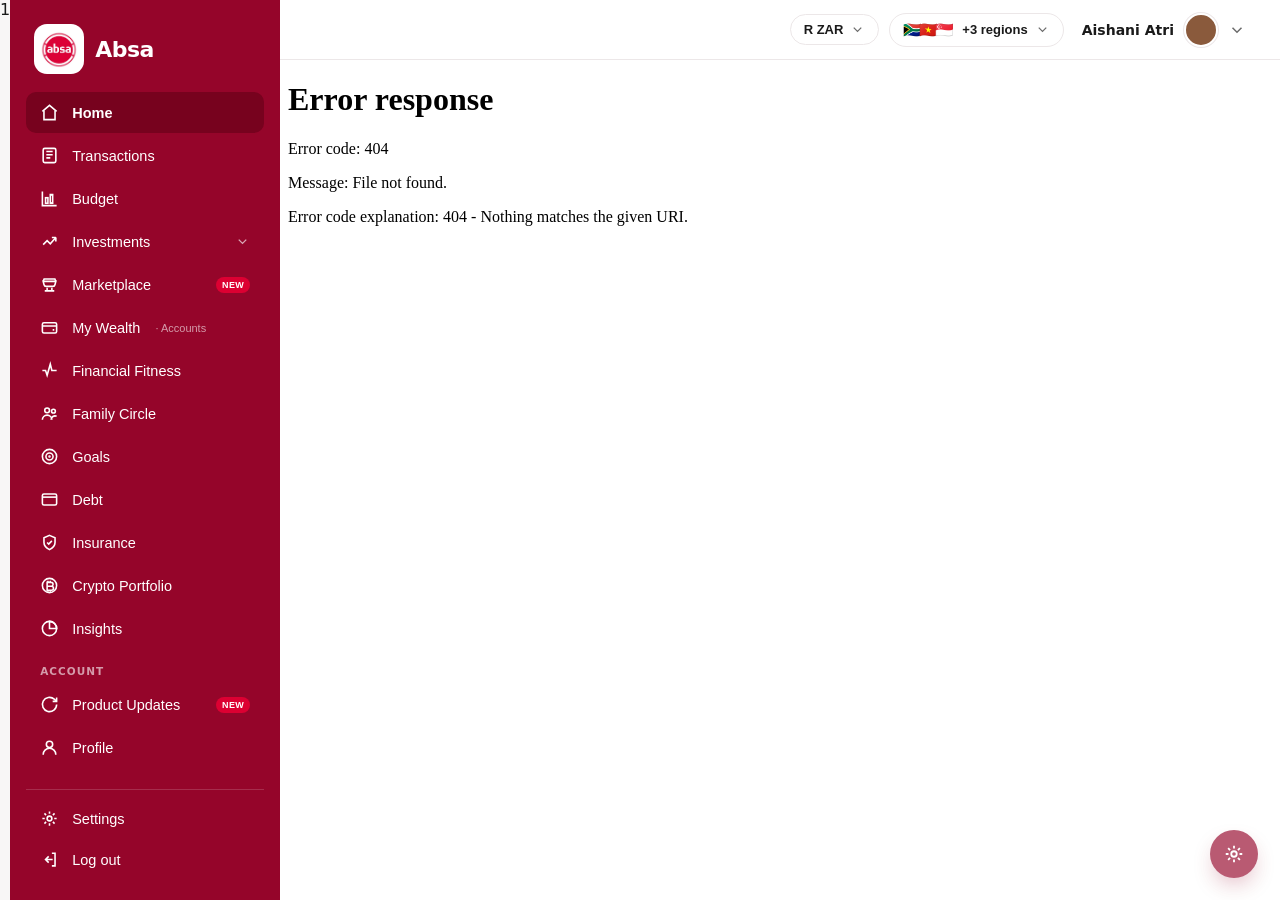
==== commit af0755f7: "Merge Onboarding + Leaderboard, unify demo controls, match the live Absa app Sections - Onboarding m" ====
--- a/index.html
+++ b/index.html
@@ -5,10 +5,16 @@
 <meta name="viewport" content="width=device-width, initial-scale=1.0" />
 <title>Absa · Powered by Vault22</title>
 <style>
+  /* Absa design tokens, sampled from the Absa Web Design source (ABSA Web Design/*.png):
+     sidebar #95052A flat, active nav #77021E, page bg #F8F6F6, primary button #95052A.
+     --absa-positive is Absa's own green for credit amounts (+ KES 39.00): the brand red
+     is NOT used for positive states in the real design, so gains / on-track keep a green. */
   :root{
     --absa-crimson:#95052A; --absa-crimson-dark:#77021E;
     --absa-red:#DC0032; --absa-red-hover:#B8002A;
+    --absa-positive:#168335; --absa-positive-soft:#E7F3EA;
     --absa-bg:#F8F6F6; --absa-card:#FFFFFF; --absa-ink:#1A1A1A; --absa-muted:#6B6B6B; --absa-line:#ECE7E8;
+    --absa-radius:16px; --absa-pill:9999px;
     --sidebar-w:270px; --font:'Segoe UI',system-ui,-apple-system,'Helvetica Neue',Arial,sans-serif;
   }
   *{box-sizing:border-box;margin:0;padding:0}
@@ -16,9 +22,10 @@
   body{font-family:var(--font);background:var(--absa-bg);color:var(--absa-ink);display:flex;overflow:hidden}
 
   /* SIDEBAR - single, Absa-skinned, Vault22 live-app IA */
+  /* Absa's sidebar is a FLAT #95052A, not a gradient (sampled top/middle/bottom). */
   .sidebar{
     width:var(--sidebar-w);min-width:var(--sidebar-w);height:100vh;
-    background:linear-gradient(180deg,var(--absa-crimson) 0%,#8A0426 60%,var(--absa-crimson-dark) 100%);
+    background:var(--absa-crimson);
     color:#fff;display:flex;flex-direction:column;padding:20px 16px;z-index:10;
   }
   .logo{display:flex;align-items:center;gap:11px;padding:4px 8px 18px}
@@ -34,10 +41,12 @@
   }
   .nav-item svg{width:19px;height:19px;flex:none;stroke:#fff;stroke-width:2;fill:none}
   .nav-item:hover{background:rgba(255,255,255,.10)}
-  .nav-item.active{background:var(--absa-card);color:var(--absa-crimson);font-weight:600}
-  .nav-item.active svg{stroke:var(--absa-crimson)}
+  /* Absa's selected nav item is a DARKER maroon fill with white text (#77021E),
+     not the white pill this prototype used. */
+  .nav-item.active{background:var(--absa-crimson-dark);color:#fff;font-weight:700}
+  .nav-item.active svg{stroke:#fff}
   .nav-item .sub{font-size:11px;opacity:.6;font-weight:400;margin-left:2px}
-  .nav-item.active .sub{color:var(--absa-muted)}
+  .nav-item.active .sub{color:rgba(255,255,255,.72)}
   .nav-item .badge{margin-left:auto;font-size:9px;font-weight:800;letter-spacing:.4px;background:var(--absa-red);padding:3px 6px;border-radius:20px;color:#fff}
   .nav-bottom{border-top:1px solid rgba(255,255,255,.16);padding-top:8px;margin-top:6px}
   /* Investments left-sidebar sub-navigation (Trade / Absa MMF / Market Forecast) */
@@ -49,8 +58,8 @@
   .nav-subitem{display:flex;align-items:center;gap:12px;padding:9px 14px 9px 24px;border-radius:10px;color:rgba(255,255,255,.85);cursor:pointer;font-size:13.5px;font-weight:500;background:transparent;border:none;text-align:left;width:100%;transition:background .13s;font-family:inherit}
   .nav-subitem .dot{width:7px;height:7px;border-radius:50%;background:rgba(255,255,255,.45);flex:none;transition:background .13s}
   .nav-subitem:hover{background:rgba(255,255,255,.10)}
-  .nav-subitem.on{background:var(--absa-card);color:var(--absa-crimson);font-weight:700}
-  .nav-subitem.on .dot{background:var(--absa-crimson)}
+  .nav-subitem.on{background:var(--absa-crimson-dark);color:#fff;font-weight:700}
+  .nav-subitem.on .dot{background:#fff}
 
   /* MAIN */
   .main{flex:1;height:100vh;display:flex;flex-direction:column;overflow:hidden}
@@ -131,6 +140,52 @@
   #boot.on{display:flex}
   #boot .sp{width:40px;height:40px;border:4px solid #EAD9DE;border-top-color:var(--absa-red);border-radius:50%;animation:spin 1s linear infinite}
   @keyframes spin{to{transform:rotate(360deg)}}
+
+  /* ===================== GLOBAL SCENARIO DRAWER =====================
+     The single demo control for the whole merged prototype. Gear FAB bottom-right
+     (the onboarding prototype's pattern), opening a tabbed right-side drawer that
+     drives every embedded app. Not part of the product. */
+  .scen-fab{position:fixed;right:22px;bottom:22px;z-index:200;width:48px;height:48px;border-radius:50%;
+    background:var(--absa-crimson);color:#fff;display:flex;align-items:center;justify-content:center;border:none;
+    box-shadow:0 10px 26px -8px rgba(149,5,42,.62);transition:transform .16s,box-shadow .16s,opacity .16s;opacity:.66;cursor:pointer}
+  .scen-fab svg{width:22px;height:22px;stroke:#fff;stroke-width:2;fill:none}
+  .scen-fab:hover{transform:translateY(-2px) rotate(30deg);opacity:1;box-shadow:0 14px 30px -8px rgba(149,5,42,.8)}
+  #scenOv{position:fixed;inset:0;z-index:210;display:none}
+  #scenOv.open{display:block}
+  .scen-scrim{position:absolute;inset:0;background:rgba(20,8,12,.34);animation:scenFade .18s ease}
+  @keyframes scenFade{from{opacity:0}to{opacity:1}}
+  .scen-drawer{position:absolute;top:0;right:0;bottom:0;width:min(384px,95vw);background:#fff;
+    border-left:1px solid var(--absa-line);box-shadow:-18px 0 48px rgba(0,0,0,.18);
+    display:flex;flex-direction:column;animation:scenIn .22s cubic-bezier(.22,.7,.3,1)}
+  @keyframes scenIn{from{transform:translateX(26px);opacity:.5}to{transform:none;opacity:1}}
+  .scen-head{display:flex;align-items:center;justify-content:space-between;padding:18px 18px 12px;border-bottom:1px solid var(--absa-line)}
+  .scen-head h3{font-size:15px;font-weight:800}
+  .scen-head p{font-size:11.5px;color:var(--absa-muted);margin-top:2px}
+  .scen-x{background:none;border:none;font-size:22px;line-height:1;color:var(--absa-muted);cursor:pointer;padding:0 2px}
+  .scen-x:hover{color:var(--absa-ink)}
+  .scen-tabs{display:flex;gap:2px;padding:10px 12px 0;border-bottom:1px solid var(--absa-line);overflow-x:auto;scrollbar-width:none}
+  .scen-tabs::-webkit-scrollbar{display:none}
+  .scen-tab{border:none;background:none;padding:8px 10px 10px;font-size:12.5px;font-weight:600;color:var(--absa-muted);
+    cursor:pointer;white-space:nowrap;border-bottom:2.5px solid transparent;font-family:inherit;transition:color .13s}
+  .scen-tab:hover{color:var(--absa-ink)}
+  .scen-tab.on{color:var(--absa-crimson);border-bottom-color:var(--absa-crimson)}
+  .scen-body{flex:1;overflow-y:auto;padding:4px 18px 20px}
+  .scen-grp{padding:14px 0;border-bottom:1px solid #F2EDEE}
+  .scen-grp:last-child{border-bottom:none}
+  .scen-grp .gl{font-size:12.5px;font-weight:700;margin-bottom:8px}
+  .scen-seg{display:flex;gap:6px;flex-wrap:wrap}
+  .scen-seg button{flex:1 1 0;min-width:84px;border:1px solid var(--absa-line);background:#fff;color:#5A5052;
+    border-radius:8px;padding:8px 6px;font-size:12px;font-weight:600;cursor:pointer;font-family:inherit;transition:all .12s}
+  .scen-seg button:hover{border-color:#D9C2C8;background:#FDF7F8}
+  .scen-seg button.on{background:var(--absa-crimson);border-color:var(--absa-crimson);color:#fff}
+  .scen-grp .gd{font-size:11px;color:var(--absa-muted);line-height:1.45;margin-top:8px}
+  .scen-stack{display:flex;flex-direction:column;gap:6px}
+  .scen-stack button{width:100%;text-align:left;border:1px solid var(--absa-line);background:#fff;color:var(--absa-ink);
+    border-radius:9px;padding:10px 12px;font-size:12.5px;font-weight:600;cursor:pointer;font-family:inherit;transition:all .12s}
+  .scen-stack button:hover{border-color:var(--absa-crimson);background:#FCEEF1;color:var(--absa-crimson)}
+  .scen-stack button.danger{color:#B8002A;border-color:#F2D3DA}
+  .scen-stack button.danger:hover{background:#FCEEF1}
+  .scen-foot{padding:12px 18px 16px;border-top:1px solid var(--absa-line);font-size:10.5px;color:var(--absa-muted);line-height:1.5}
 </style>
 </head>
 <body>
@@ -144,6 +199,9 @@
     <nav class="nav" id="nav">
       <button class="nav-item active" data-key="home">
         <svg viewBox="0 0 24 24"><path d="M3 10.5 12 3l9 7.5"/><path d="M5 9.5V21h14V9.5"/></svg> Home</button>
+      <!-- Onboarding is deliberately NOT a sidebar destination: it is a pre-login
+           journey, not a place in the product. It is reached from the Scenario
+           drawer (gear, bottom-right) instead. The route below still exists. -->
       <button class="nav-item" data-key="transactions">
         <svg viewBox="0 0 24 24"><rect x="4" y="3" width="16" height="18" rx="2"/><path d="M8 7h8M8 11h8M8 15h5"/></svg> Transactions</button>
       <button class="nav-item" data-key="budget">
@@ -217,6 +275,8 @@
       <div id="boot"><div class="sp"></div></div>
       <div id="invTabs"><!-- Investments sub-nav injected by shell --></div>
       <iframe class="frame" id="fr-goals"   data-app="goals"></iframe>
+      <iframe class="frame" id="fr-onboarding" data-app="onboarding"></iframe>
+      <iframe class="frame" id="fr-leaderboard" data-app="leaderboard"></iframe>
       <iframe class="frame" id="fr-budget"  data-app="budget"></iframe>
       <iframe class="frame" id="fr-reports" data-app="reports"></iframe>
       <iframe class="frame" id="fr-live"    data-app="live"></iframe>
@@ -232,11 +292,29 @@
     </div>
   </div>
 
+  <!-- Global Scenario drawer: the one demo control for the merged prototype -->
+  <button class="scen-fab" id="scenFab" title="Scenario settings" aria-label="Scenario settings">
+    <svg viewBox="0 0 24 24"><circle cx="12" cy="12" r="3"/><path d="M12 3v3M12 18v3M3 12h3M18 12h3M5.6 5.6l2.1 2.1M16.3 16.3l2.1 2.1M18.4 5.6l-2.1 2.1M7.7 16.3l-2.1 2.1"/></svg>
+  </button>
+  <div id="scenOv">
+    <div class="scen-scrim" id="scenScrim"></div>
+    <aside class="scen-drawer" role="dialog" aria-label="Scenario settings">
+      <div class="scen-head">
+        <div><h3>Scenario</h3><p>Demo controls · not part of the product</p></div>
+        <button class="scen-x" id="scenClose" aria-label="Close">×</button>
+      </div>
+      <div class="scen-tabs" id="scenTabs"></div>
+      <div class="scen-body" id="scenBody"></div>
+      <div class="scen-foot">Absa · powered by Vault22 — figures are illustrative. This panel is for the review team only and would not ship.</div>
+    </aside>
+  </div>
+
 <script>
   /* ---- routing table: menu key -> which app + which inner screen ---- */
   const ROUTE = {
     // GOALS PROTOTYPE = SOURCE OF TRUTH: every native goals screen routes to the real goals.html
     home:         {app:'goals',   drive:'home',        label:'Home'},
+    onboarding:   {app:'onboarding', drive:null,       label:'Onboarding'},
     transactions: {app:'live',    drive:'transactions',label:'Transactions'},
     budget:       {app:'budget',  drive:null,          label:'Budget'},
     investments:  {app:'goals',   drive:'investments', label:'Investments'},
@@ -253,7 +331,7 @@
     profile:      {app:'goals',   drive:'profile',     label:'Profile'},
   };
   const BUILD = Date.now();  // cache-bust: always fetch the latest section files
-  const SRC = {goals:'sections/goals.html?v='+BUILD, budget:'sections/budget.html?v='+BUILD, reports:'sections/reports.html?v='+BUILD, live:'sections/live.html?v='+BUILD, invest:'sections/investments.html?v='+BUILD, modelport:'sections/model-portfolio.html?v='+BUILD, forecast:'sections/forecast.html?v='+BUILD, marketplace:'sections/marketplace.html?v='+BUILD};
+  const SRC = {goals:'sections/goals.html?v='+BUILD, budget:'sections/budget.html?v='+BUILD, reports:'sections/reports.html?v='+BUILD, live:'sections/live.html?v='+BUILD, invest:'sections/investments.html?v='+BUILD, modelport:'sections/model-portfolio.html?v='+BUILD, forecast:'sections/forecast.html?v='+BUILD, marketplace:'sections/marketplace.html?v='+BUILD, onboarding:'sections/onboarding/index.html?v='+BUILD, leaderboard:'sections/leaderboard/index.html?v='+BUILD};
 
   /* CSS injected into every embedded app: hide its OWN sidebar + topbar so only the Absa rail shows */
   const HIDE_CHROME = `
@@ -264,7 +342,12 @@
     img[alt*="vault" i],img[src*="vault" i]{display:none!important}
     .main,main.content{margin:0!important;width:auto!important;max-width:none!important;flex:1 1 auto!important;display:block!important}
     .page,.content,main,.view.active{margin-left:auto!important;margin-right:auto!important;max-width:1180px!important;width:100%!important;padding-left:30px!important;padding-right:30px!important;box-sizing:border-box!important}
-    .app,.layout,.shell{grid-template-columns:0px minmax(0,1fr)!important;gap:0!important;margin-left:0!important}
+    /* Collapse an embedded app's own sidebar column. NOTE: ".layout" must NOT be in
+       this list - it is not a shell grid anywhere. reports.html uses .layout as its
+       REPORT content grid (1fr 320px = report + sticky insights), so forcing it to
+       "0px 1fr" collapsed the report to zero width and gave the insights aside the
+       full width, which is why it rendered on top of the header. */
+    .app,.shell{grid-template-columns:0px minmax(0,1fr)!important;gap:0!important;margin-left:0!important}
     body{overflow-x:hidden}
     /* ONE consistent navigation pattern across every embedded app:
        page title only, no breadcrumbs. Drill-in screens keep their own
@@ -276,6 +359,18 @@
        their in-app "back" arrow (which returned to the reports app's orphan home)
        is removed - top-level pages get a title only, no back. */
     #view-insurance .back,#view-insights .back{display:none!important}
+    /* ONE demo control for the whole merged prototype. Each embedded app shipped
+       its own, in three different places and three different idioms: goals' bottom-LEFT
+       "Compliance Simulator" pill, budget's inline "Preview scenario" bar, and
+       onboarding's gear FAB. All three are hidden here; the shell's global Scenario
+       drawer (bottom-right) now drives every one of them. */
+    .v22-compliance-fab{display:none!important}
+    #scenariobar{display:none!important}
+    .proto-fab{display:none!important}
+    /* The shell's gear FAB sits bottom-right. The goals app pins its "Ask Tara"
+       launcher to exactly the same spot with an inline style, so shift it clear
+       (!important is required to beat the inline right:24px). */
+    button[title^="Ask Tara"]{right:92px!important}
   `;
 
   const frames = {
@@ -287,8 +382,10 @@
     modelport: document.getElementById('fr-modelport'),
     forecast: document.getElementById("fr-forecast"),
     marketplace: document.getElementById("fr-marketplace"),
+    onboarding: document.getElementById("fr-onboarding"),
+    leaderboard: document.getElementById("fr-leaderboard"),
   };
-  const loaded = {goals:false, budget:false, reports:false, live:false, invest:false, modelport:false, forecast:false, marketplace:false};
+  const loaded = {goals:false, budget:false, reports:false, live:false, invest:false, modelport:false, forecast:false, marketplace:false, onboarding:false, leaderboard:false};
   const boot = document.getElementById('boot');
   const soon = document.getElementById('soon');
   const crHome = document.getElementById('crHome');
@@ -510,17 +607,34 @@
     if(!ok && tries>0){ setTimeout(()=>drive(app,key,tries-1),160); }
   }
 
+  /* Callbacks waiting on an app whose load is already in flight. Without this,
+     a second ensureLoaded() call before the first finished would re-assign
+     fr.src and reload the iframe from scratch - which is what made the reports
+     app visibly refresh when you hit "See All" shortly after boot (the shell
+     preloads reports in the background, so a click could land mid-load). */
+  const pending = {};
+
   function ensureLoaded(app, cb){
     const fr=frames[app];
     if(loaded[app]){ cb&&cb(); return; }
+    if(pending[app]){ if(cb) pending[app].push(cb); return; }   // load in flight: queue, don't re-src
+    pending[app] = cb ? [cb] : [];
     boot.classList.add('on');
     fr.addEventListener('load', ()=>{
       loaded[app]=true;
       injectChrome(app);
       setTimeout(()=>injectChrome(app),300);   // re-assert after first render
       setTimeout(()=>injectChrome(app),900);
+      /* Sections lazy-load on first navigation, so an app booting now may have
+         missed scenario toggles flipped earlier. Re-apply on load, and again once
+         its stores exist (goals mounts React asynchronously). */
+      applyScenario(app);
+      setTimeout(()=>applyScenario(app),300);
+      setTimeout(()=>applyScenario(app),900);
       boot.classList.remove('on');
-      cb&&cb();
+      const queued = pending[app] || [];
+      delete pending[app];
+      queued.forEach(f=>{ try{ f(); }catch(e){} });
     }, {once:true});
     fr.src = SRC[app];
   }
@@ -530,7 +644,12 @@
     items.forEach(i=>i.classList.toggle('active', i.dataset.key===key));
     if(key!=='investments') closeInvSub();   // collapse the Investments sub-nav when leaving
     // stubs / non-content keys
-    if(key==='settings'||key==='logout'){ if(key==='logout'){ go('home'); } return; }
+    // Settings was a dead stub; it now opens the global Scenario drawer.
+    if(key==='settings'||key==='logout'){
+      if(key==='logout'){ go('home'); }
+      else { openScen(); items.forEach(i=>i.classList.remove('active')); }
+      return;
+    }
     if(!r){ Object.values(frames).forEach(f=>f.classList.remove('active')); soon.classList.add('active'); crumb.textContent='Coming soon'; return; }
     soon.classList.remove('active');
     crumb.textContent = r.label;
@@ -539,12 +658,16 @@
     document.getElementById('invTabs').classList.remove('on');
     // show only the target app frame
     Object.values(frames).forEach(f=>f.classList.remove('active'));
+    /* ensureLoaded already invokes the callback synchronously when the app is
+       loaded, so the old trailing `if(loaded[...]) drive(...)` ran everything a
+       SECOND time. Driving twice re-applies the target view, which restarts the
+       embedded app's view-enter animation and its scroll-to-top - the flicker
+       that looked like the page refreshing whenever you opened a report. */
     ensureLoaded(r.app, ()=>{
       frames[r.app].classList.add('active');
       injectChrome(r.app);
       drive(r.app, r.drive);
     });
-    if(loaded[r.app]){ frames[r.app].classList.add('active'); injectChrome(r.app); drive(r.app, r.drive); }
   }
 
   /* ---- Investments sub-navigation (Wallet/Trade/Portfolio/Money Market/Absa Money Market Fund/Model Portfolio) ---- */
@@ -552,6 +675,7 @@
     {id:'trade',     label:'Trade',          app:'goals',     drive:'invest_trade', ic:'<path d="M4 16l5-5 3 3 7-8"/><path d="M15 6h5v5"/>'},
     {id:'absammf',   label:'Absa MMF',       app:'invest',    drive:null,           ic:'<circle cx="12" cy="12" r="8.5"/><path d="M12 8v8M9 12h6"/>'},
     {id:'forecast',  label:'Market Forecast',app:'forecast',  drive:null,           ic:'<path d="M4 16l5-6 3 3 4-6 4 5"/><path d="M3 20h18"/>'},
+    {id:'leaderboard',label:'Leaderboard',   app:'leaderboard',drive:null,          ic:'<path d="M8 21h8M12 17v4"/><path d="M7 4h10v5a5 5 0 01-10 0z"/><path d="M7 5H4v2a3 3 0 003 3M17 5h3v2a3 3 0 01-3 3"/>'},
   ];
   let invTab=null;   // null = Investments landing (overview); else a sub-page id
   // Sub-nav lives in the LEFT sidebar, nested under "Investments".
@@ -585,11 +709,15 @@
         drive(t.app, t.drive);
       }
     };
-    ensureLoaded(t.app, doDrive);
-    if(loaded[t.app]) doDrive();
-  }
-
-  function go(key){ const b=document.querySelector('.nav-item[data-key="'+key+'"]'); if(b) b.click(); }
+    ensureLoaded(t.app, doDrive);   // fires synchronously if already loaded; do NOT also call it below
+  }
+
+  /* Navigate by menu key. Some routes (onboarding) intentionally have no sidebar
+     button, so fall back to routing directly instead of no-op'ing. */
+  function go(key){
+    const b=document.querySelector('.nav-item[data-key="'+key+'"]');
+    if(b) b.click(); else if(ROUTE[key]) activate(key);
+  }
   window.go = go;  // let embedded home cards drive the Absa sidebar
 
   // ---- currency + region selector (mirrors budget prototype) ----
@@ -638,20 +766,59 @@
     crumb.textContent = 'User Reports';
     ensureLoaded('reports', ()=>{
       frames.reports.classList.add('active'); injectChrome('reports');
-      let seeded=false;
-      const run=()=>{ try{
+      /* Open the report in ONE synchronous pass, so the browser paints once.
+         This used to fire on setTimeout(180) AND setTimeout(600), and each pass
+         showed the reports LIST and then the report - so you saw the list flash
+         and the page repaint twice, which looked exactly like a refresh.
+         Seeding the list still matters (it is what the report's back arrow
+         returns to), but it must happen in the same tick as showReport so no
+         intermediate frame is ever painted. */
+      let tries=0;
+      const run=()=>{
+        try{
+          const w=frames.reports.contentWindow;
+          if(rep==='all'){
+            if(w.showReports){ w.showReports(); return true; }
+            return false;
+          }
+          if(w.openReportDirect){                // one view switch, one paint
+            w.openReportDirect(rep);
+            return true;
+          }
+          if(w.showReport){                      // fallback if the app predates that hook
+            if(w.showReports) w.showReports();
+            w.showReport(rep);
+            return true;
+          }
+        }catch(e){}
+        return false;
+      };
+      if(run()) return;                          // already booted: no timer, no flash
+      const t=setInterval(()=>{ if(run() || ++tries>50) clearInterval(t); }, 80);
+    });
+  }
+
+  /* Deep-link used by the "Your Reports" cards on the goals Home screen. View
+     opens the report; PDF opens it and then fires the reports app's own print
+     export, which needs that report's DOM mounted first - hence the poll. */
+  const REPORT_FILE={profile:'Absa-User-Profile-Aishani',spending:'Absa-Monthly-Spending-Feb-2026',bank:'Absa-Client-Financial-Intelligence-Aishani'};
+  function absaReport(rep, pdf){
+    openReports(rep);
+    if(!pdf) return;
+    let n=0;
+    const t=setInterval(()=>{
+      try{
         const w=frames.reports.contentWindow;
-        if(rep==='all'){ w.showReports && w.showReports(); return; }
-        if(w.showReport){
-          // seed the reports LIST once so the report's back arrow returns to the
-          // list, never the reports app's orphan "home" (not an Absa page).
-          if(!seeded && w.showReports){ w.showReports(); seeded=true; }
-          w.showReport(rep);
-        } else if(w.showReports){ w.showReports(); }
-      }catch(e){} };
-      setTimeout(run,180); setTimeout(run,600);
-    });
-  }
+        if(w && typeof w.downloadPDF==='function' && w.document.getElementById('report-'+rep)){
+          w.downloadPDF('report-'+rep, REPORT_FILE[rep]||('Absa-Report-'+rep));
+          clearInterval(t); return;
+        }
+      }catch(e){}
+      if(++n>40) clearInterval(t);
+    },150);
+  }
+  window.absaReport = absaReport;
+  window.openReports = openReports;
 
   udrop.querySelectorAll('.udrop-item').forEach(btn=>{
     btn.addEventListener('click',()=>{
@@ -662,6 +829,196 @@
   });
 
   items.forEach(b=> b.addEventListener('click', ()=>activate(b.dataset.key)) );
+
+  /* =====================================================================
+     GLOBAL SCENARIO DRAWER
+     Every embedded prototype shipped its own demo control. They are hidden
+     (see HIDE_CHROME) and replaced by this one panel, which owns the scenario
+     state and pushes it down into each app through the app's own API.
+     ===================================================================== */
+  const SCEN_KEY='absa_scen_v1';
+  const SCEN_DEFAULT={
+    goals:true,            // Goals created vs the first-time zero state
+    ra:'valid',            // Risk Assessment: valid | expired | none
+    invested:false,        // Investment Status: Investment Made vs not
+    cash:true,             // Available Cash: has cash vs none
+    bank:'linked',         // Bank Account for withdrawals: linked | none
+    mmfHoldings:'holdings',// Absa MMF: funded vs the live account's zero-balance state
+    mmfSell:'success',     // Absa MMF sell outcome: success | network error
+    budget:'ontrack',      // Budget pacing: ontrack | over
+    budgetLinked:true,     // Budget: linked account vs new user
+    onbFail:'',            // Onboarding bank-link outcome: '' = success, else a FAILURES key
+  };
+  let SCEN;
+  try{ SCEN=Object.assign({},SCEN_DEFAULT,JSON.parse(localStorage.getItem(SCEN_KEY))||{}); }catch(e){ SCEN=Object.assign({},SCEN_DEFAULT); }
+  function saveScen(){ try{ localStorage.setItem(SCEN_KEY,JSON.stringify(SCEN)); }catch(e){} }
+
+  /* Push the scenario into ONE embedded app, by calling the demo API that app
+     already exposes. Called on every toggle AND on every iframe load: sections
+     lazy-load on first navigation, so a section first opened AFTER a toggle was
+     flipped would otherwise boot with its own defaults and silently ignore it. */
+  function applyScenario(app){
+    if(!loaded[app]) return;
+    try{
+      const w=frames[app] && frames[app].contentWindow;
+      if(!w) return;
+      if(app==='goals'){
+        /* KYC is deliberately NOT a drawer toggle. The shell already strips all KYC
+           UI out of the goals app (stripKyc) because Absa runs its own KYC, so a KYC
+           gate would block investing with no visible way to clear it. Pin it valid. */
+        if(w.CompStore){ w.CompStore.setGate('kyc','valid'); w.CompStore.setGate('ra',SCEN.ra); }
+        if(w.GoalsStore)        w.GoalsStore.setScenario(SCEN.goals);
+        if(w.SmartSaverStore)   w.SmartSaverStore.setScenario(SCEN.invested);
+        /* setCash AFTER setScenario: flipping Investment Status seeds its own wallet
+           figures, so cash is applied last to stay authoritative. */
+        if(w.ZarWalletStore)    w.ZarWalletStore.setCash(SCEN.cash?24850:0);
+        if(w.BankAccountsStore) w.BankAccountsStore.setScenario(SCEN.bank);
+      } else if(app==='budget'){
+        if(typeof w.setLinked==='function')   w.setLinked(SCEN.budgetLinked);
+        if(typeof w.setScenario==='function') w.setScenario(SCEN.budget);
+      } else if(app==='onboarding'){
+        if(w.__absaOnb) w.__absaOnb.setForceFail(SCEN.onbFail||null);
+      } else if(app==='invest'){
+        if(w.__absaMMF){ w.__absaMMF.setHoldings(SCEN.mmfHoldings); w.__absaMMF.setSellOutcome(SCEN.mmfSell); }
+      }
+    }catch(e){}
+  }
+  function applyAll(){ Object.keys(frames).forEach(applyScenario); }
+  window.__applyScenario = applyScenario;
+
+  function setScen(k,v){ SCEN[k]=v; saveScen(); applyAll(); renderScen(); }
+
+  /* Onboarding actions need the onboarding app on screen and booted. Navigate
+     first, then retry the call while the iframe finishes loading. */
+  function onbAction(fn){
+    go('onboarding'); closeScen();
+    let n=0;
+    const run=()=>{ try{ const w=frames.onboarding.contentWindow;
+      if(w && w.__absaOnb){ fn(w.__absaOnb); return true; } }catch(e){} return false; };
+    if(run()) return;
+    const t=setInterval(()=>{ if(run() || ++n>40) clearInterval(t); },120);
+  }
+
+  /* Bank-link failure states. These live in the onboarding app but were reachable
+     only by typing FORCE_FAIL into the console, so they could never be demoed.
+     Listed here so the drawer renders before the onboarding iframe has loaded. */
+  const ONB_FAILURES=[
+    ['','Success'],
+    ['wrong_credentials','Wrong credentials'],
+    ['bank_down','Bank temporarily unavailable'],
+    ['mfa_loop',"Verification didn't complete"],
+    ['no_accounts','No accounts found'],
+    ['timeout','Connection timed out'],
+    ['not_supported','Bank not supported yet'],
+    ['already_linked','Already linked'],
+    ['partial_sync','Some accounts synced'],
+    ['generic','Something went wrong'],
+  ];
+  const SCEN_TABS=[
+    ['onboarding','Onboarding'],
+    ['goals','Goals'],
+    ['investments','Investments'],
+    ['budget','Budget'],
+    ['risk','Risk Assessment'],
+  ];
+  let scenTab='onboarding';
+
+  // a segmented control bound to one scenario key
+  function seg(label, key, opts, desc){
+    return `<div class="scen-grp"><div class="gl">${label}</div><div class="scen-seg">`+
+      opts.map(([v,l])=>`<button class="${SCEN[key]===v?'on':''}" data-k="${key}" data-v="${v}">${l}</button>`).join('')+
+      `</div>${desc?`<div class="gd">${desc}</div>`:''}</div>`;
+  }
+  function stack(label, btns, desc){
+    return `<div class="scen-grp"><div class="gl">${label}</div><div class="scen-stack">`+
+      btns.map(b=>`<button data-act="${b[0]}" data-arg="${b[1]||''}" class="${b[2]||''}">${b[3]||b[1]}</button>`).join('')+
+      `</div>${desc?`<div class="gd">${desc}</div>`:''}</div>`;
+  }
+
+  function scenBodyHTML(){
+    if(scenTab==='onboarding'){
+      return stack('Onboarding journey',[
+          ['open','','','Open the onboarding journey'],
+        ],'Onboarding is a pre-login journey rather than a place in the product, so it lives here instead of in the sidebar.')
+        + stack('Demo presets',[
+          ['demoA','','','Demo A — budgeting, no link (income-only)'],
+          ['demoB','','','Demo B — multi-select, linked'],
+        ],'Each preset loads a complete onboarding state and drops you on the adaptive dashboard.')
+        + stack('Jump to a screen',[
+          ['screen','login','','Login'],['screen','region','','Region'],['screen','about','','About you'],
+          ['screen','fork','','The fork'],['screen','dashboard','','Dashboard'],
+        ])
+        + stack('Start a journey',[
+          ['journey','understand','','Understand my finances'],
+          ['journey','spending','','Get control of my spending'],
+          ['journey','health','','Improve my financial health'],
+          ['journey','debt','','Get out of debt'],
+          ['journey','wealth','','Grow my wealth'],
+          ['journey','save','','Save for a goal'],
+          ['journey','retirement','','Plan for retirement'],
+        ],"Runs the intake for that intent, as if it were the fork's #1 pick.")
+        + seg('Bank-link outcome','onbFail',ONB_FAILURES,
+            'Forces the result of the next Connect-your-bank attempt, so the failure and recovery states are demoable.')
+        + stack('Reset',[['reset','','danger','Reset onboarding to the start']]);
+    }
+    if(scenTab==='goals'){
+      return seg('Goals','goals',[[true,'Goals created'],[false,'No goals yet']],
+        '"No goals yet" shows the first-time evidence card as the entry point. "Goals created" shows the sample goals.');
+    }
+    if(scenTab==='investments'){
+      return seg('Investment Status','invested',[[false,'No Investment Made'],[true,'Investment Made']],
+          'Switches Smart Saver and My Savings between the acquisition and invested experiences.')
+        + seg('Available Cash','cash',[[true,'Has cash'],[false,'No cash']],
+          "Sets your available wallet cash so Smart Saver's cash-dependent scenarios are testable.")
+        + seg('Bank Account (for withdrawals)','bank',[['linked','Linked'],['none','None']],
+          '"Linked" shows a bank-account dropdown on Withdraw. "None" shows the "set up a bank account" CTA.')
+        + seg('Absa MMF holdings','mmfHoldings',[['holdings','Has holdings'],['none','No holdings']],
+          '"No holdings" mirrors the live Uganda account (UGX 0.00): Sell shows the "No active holdings" zero-state.')
+        + seg('Absa MMF sell outcome','mmfSell',[['success','Success'],['error','Network error']],
+          '"Network error" shows the design\'s "There seems to be a problem" screen with Retry on Withdraw.');
+    }
+    if(scenTab==='budget'){
+      return seg('Budget pacing','budget',[['ontrack','On track'],['over','Over budget']],
+          'Scales the discretionary categories so the forecast card, donut, category bars and Tara insights all recompute.')
+        + seg('Account state','budgetLinked',[[true,'Linked'],[false,'New user']],
+          '"New user" shows the zero state with the link-account prompt instead of the funded dashboard.');
+    }
+    if(scenTab==='risk'){
+      return seg('Risk Assessment (annual review)','ra',[['valid','Valid'],['expired','Expired'],['none','Never']],
+        'Investing locks when the Risk Assessment is expired or was never completed. Selling, goal creation and browsing are never blocked.');
+    }
+    return '';
+  }
+
+  function renderScen(){
+    const tabsEl=document.getElementById('scenTabs'), bodyEl=document.getElementById('scenBody');
+    tabsEl.innerHTML=SCEN_TABS.map(([k,l])=>`<button class="scen-tab${k===scenTab?' on':''}" data-tab="${k}">${l}</button>`).join('');
+    tabsEl.querySelectorAll('[data-tab]').forEach(b=>b.onclick=()=>{ scenTab=b.dataset.tab; renderScen(); });
+    bodyEl.innerHTML=scenBodyHTML();
+    // segmented controls -> scenario state
+    bodyEl.querySelectorAll('.scen-seg button').forEach(b=>b.onclick=()=>{
+      let v=b.dataset.v;
+      if(v==='true') v=true; else if(v==='false') v=false;
+      setScen(b.dataset.k, v);
+    });
+    // onboarding action buttons
+    bodyEl.querySelectorAll('.scen-stack button').forEach(b=>b.onclick=()=>{
+      const a=b.dataset.act, arg=b.dataset.arg;
+      if(a==='open')        { go('onboarding'); closeScen(); }
+      else if(a==='demoA')  onbAction(o=>o.demoA());
+      else if(a==='demoB')  onbAction(o=>o.demoB());
+      else if(a==='reset')  onbAction(o=>o.reset());
+      else if(a==='screen') onbAction(o=>o.goScreen(arg));
+      else if(a==='journey')onbAction(o=>o.startJourney(arg));
+    });
+  }
+  const scenOv=document.getElementById('scenOv');
+  function openScen(){ scenOv.classList.add('open'); renderScen(); }
+  function closeScen(){ scenOv.classList.remove('open'); }
+  document.getElementById('scenFab').addEventListener('click', openScen);
+  document.getElementById('scenClose').addEventListener('click', closeScen);
+  document.getElementById('scenScrim').addEventListener('click', closeScen);
+  document.addEventListener('keydown', e=>{ if(e.key==='Escape') closeScen(); });
 
   // hash deep-link + default landing
   function routeHash(){ const k=(location.hash||'').replace('#',''); if(k && ROUTE[k]) go(k); }
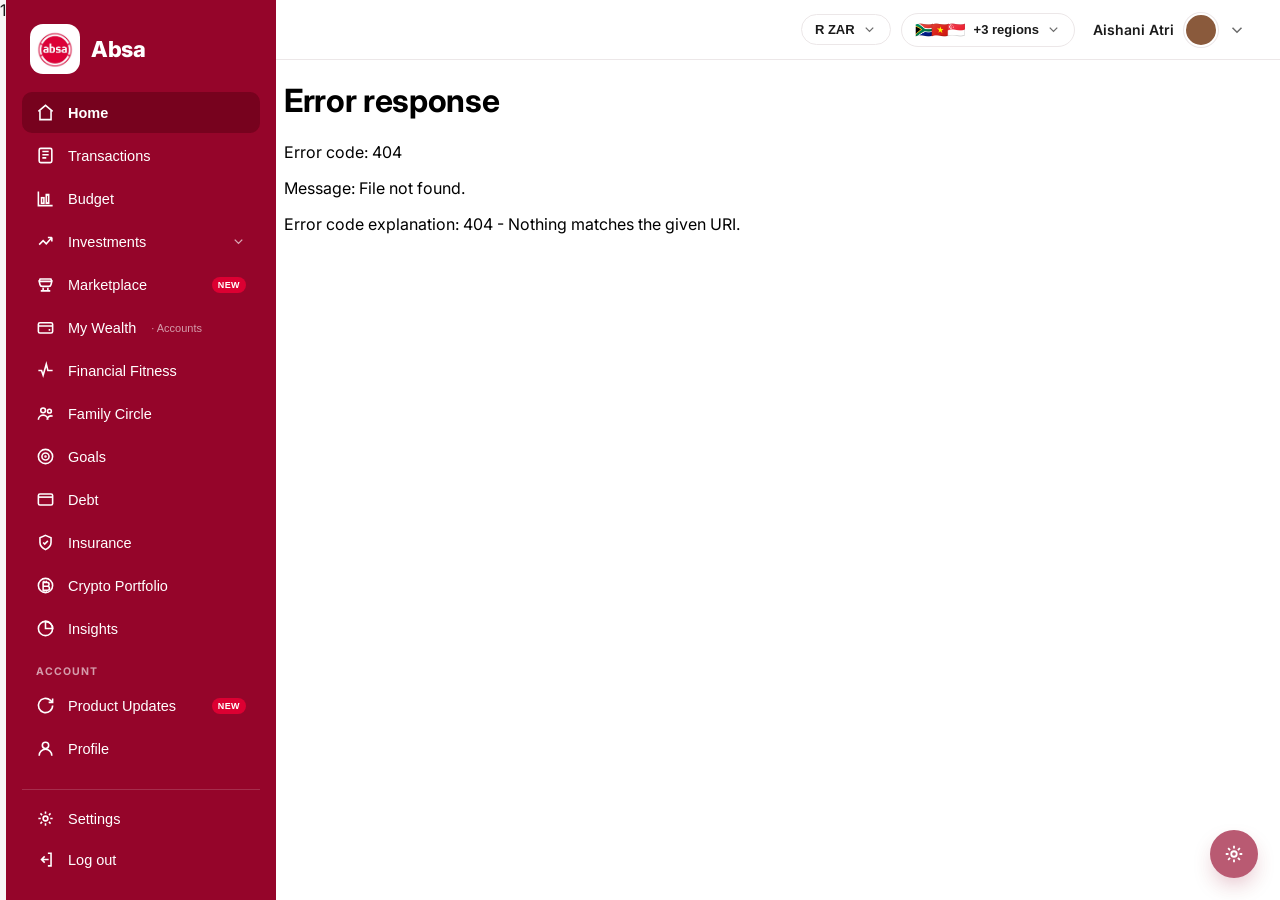
==== commit 6f244992: "Unified single Back nav, real Home dashboard, one typeface across all sections - ONE Back control (s" ====
--- a/index.html
+++ b/index.html
@@ -4,6 +4,9 @@
 <meta charset="UTF-8" />
 <meta name="viewport" content="width=device-width, initial-scale=1.0" />
 <title>Absa · Powered by Vault22</title>
+<link rel="preconnect" href="https://fonts.googleapis.com" />
+<link rel="preconnect" href="https://fonts.gstatic.com" crossorigin />
+<link href="https://fonts.googleapis.com/css2?family=Inter:wght@400;500;600;700;800&display=swap" rel="stylesheet" />
 <style>
   /* Absa design tokens, sampled from the Absa Web Design source (ABSA Web Design/*.png):
      sidebar #95052A flat, active nav #77021E, page bg #F8F6F6, primary button #95052A.
@@ -15,7 +18,7 @@
     --absa-positive:#168335; --absa-positive-soft:#E7F3EA;
     --absa-bg:#F8F6F6; --absa-card:#FFFFFF; --absa-ink:#1A1A1A; --absa-muted:#6B6B6B; --absa-line:#ECE7E8;
     --absa-radius:16px; --absa-pill:9999px;
-    --sidebar-w:270px; --font:'Segoe UI',system-ui,-apple-system,'Helvetica Neue',Arial,sans-serif;
+    --sidebar-w:270px; --font:'Inter','Segoe UI',system-ui,-apple-system,'Helvetica Neue',Arial,sans-serif;
   }
   *{box-sizing:border-box;margin:0;padding:0}
   html,body{height:100%}
@@ -67,6 +70,13 @@
     display:flex;align-items:center;justify-content:space-between;padding:0 26px;position:relative}
   /* Breadcrumb removed: every section now carries its own page title, so the
      "Home > Section" crumb was redundant. Kept in DOM (hidden) so shell JS refs hold. */
+  /* Journey-aware Back control (shell nav history) */
+  .topbar .backbtn{display:inline-flex;align-items:center;gap:6px;background:#fff;border:1px solid var(--absa-line);
+    color:var(--absa-ink);border-radius:var(--absa-pill);padding:7px 14px 7px 11px;font-size:13.5px;font-weight:600;
+    font-family:inherit;cursor:pointer;transition:background .13s,border-color .13s,box-shadow .13s;margin-right:14px}
+  .topbar .backbtn svg{width:16px;height:16px;color:var(--absa-crimson)}
+  .topbar .backbtn:hover{background:#FCEEF1;border-color:#E7C6CF}
+  .topbar .backbtn:active{transform:scale(.98)}
   .topbar .crumb{visibility:hidden;font-size:14px;color:var(--absa-muted);display:flex;align-items:center;gap:0}
   .topbar .crumb .cr-home{cursor:pointer;color:var(--absa-muted);font-weight:500}
   .topbar .crumb .cr-home:hover{color:var(--absa-crimson)}
@@ -245,6 +255,10 @@
 
   <div class="main">
     <div class="topbar">
+      <button class="backbtn" id="backBtn" aria-label="Back" style="display:none">
+        <svg viewBox="0 0 24 24" fill="none" stroke="currentColor" stroke-width="2.2" stroke-linecap="round" stroke-linejoin="round"><path d="M15 18l-6-6 6-6"/></svg>
+        <span>Back</span>
+      </button>
       <nav class="crumb" aria-label="Breadcrumb"><span class="cr-home" id="crHome">Home</span><span id="crRest"></span></nav>
       <div class="tctrls">
         <div class="tctl"><button class="tpill" id="curPill" onclick="toggleCur(event)"></button>
@@ -392,6 +406,7 @@
   const crRest = document.getElementById('crRest');
   const crumbEl = document.querySelector('.topbar .crumb');
   crHome.addEventListener('click', ()=>{ if(!crumbEl.classList.contains('at-home')) go('home'); });
+  document.getElementById('backBtn').addEventListener('click', ()=>goBack());
   const crumb = {  // breadcrumb: "Home" or "Home › Section"
     set textContent(v){
       if(!v || v==='Home'){ crumbEl.classList.add('at-home'); crRest.innerHTML=''; }
@@ -399,6 +414,35 @@
     }
   };
   const items = document.querySelectorAll('.nav-item');
+
+  /* Shared cross-section design tokens/normalisation (item 3). Kept deliberately
+     safe (no layout-affecting overrides of card/type/spacing that could regress the
+     approved modules) - it harmonises the interaction + chrome details that made the
+     sections feel like different apps. Absa maroon throughout. */
+  const UNIFY_CSS = `
+    @import url('https://fonts.googleapis.com/css2?family=Inter:wght@400;500;600;700;800&display=swap');
+    :root{ --u-maroon:#95052A; --u-maroon-d:#77021E; }
+    /* ONE typeface across every module so nothing reads like a different app (item 3). */
+    html, body, button, input, select, textarea, .card, h1,h2,h3,h4,h5,h6, p, div, span, a, li, td, th, label{
+      font-family:'Inter','Segoe UI',system-ui,-apple-system,'Helvetica Neue',Arial,sans-serif !important;
+    }
+    html,body{ -webkit-font-smoothing:antialiased; -moz-osx-font-smoothing:grayscale; text-rendering:optimizeLegibility; }
+    h1,h2,h3{ letter-spacing:-0.01em; }
+    /* consistent focus ring */
+    a:focus-visible,button:focus-visible,input:focus-visible,select:focus-visible,textarea:focus-visible,[tabindex]:focus-visible{
+      outline:2px solid #95052A !important; outline-offset:2px !important; border-radius:6px;
+    }
+    ::selection{ background:rgba(149,5,42,.18); }
+    ::-moz-selection{ background:rgba(149,5,42,.18); }
+    /* consistent thin scrollbars */
+    *{ scrollbar-width:thin; scrollbar-color:#D9C2C8 transparent; }
+    *::-webkit-scrollbar{ width:10px; height:10px; }
+    *::-webkit-scrollbar-thumb{ background:#D9C2C8; border-radius:9999px; border:2px solid transparent; background-clip:content-box; }
+    *::-webkit-scrollbar-thumb:hover{ background:#B98A98; }
+    /* consistent press feedback + pointer on all buttons */
+    button{ cursor:pointer; }
+    button:not(:disabled):active{ transform:translateY(0.5px); }
+  `;
 
   function injectChrome(app){
     try{
@@ -409,7 +453,17 @@
         st.id='absa-hide'; st.textContent=HIDE_CHROME;
         doc.head.appendChild(st);
       }
-      if(app==='goals') injectGoalsBack(doc);
+      // Shared design-language normalisation applied to EVERY embedded section so the
+      // stitched-together prototypes read as one product (item 3): consistent focus
+      // rings, text selection, thin scrollbars, font smoothing and button press.
+      if(!doc.getElementById('absa-unify')){
+        const u = doc.createElement('style');
+        u.id='absa-unify'; u.textContent=UNIFY_CSS;
+        doc.head.appendChild(u);
+      }
+      // NOTE: the old per-app injected "‹ Back" (injectGoalsBack) is intentionally
+      // NOT used any more - the shell top-bar Back is the single, unified Back control
+      // for the whole product, delegating into the app via __absaBack. One back button.
       setupKyc(doc);
       deGreen(doc); fixSmartSaver(doc);
       setTimeout(()=>{deGreen(doc);fixSmartSaver(doc);},500);
@@ -641,6 +695,7 @@
 
   function activate(key){
     const r = ROUTE[key];
+    forceBack=false;   // reset any app-forced Back; the target app re-asserts if still deep
     items.forEach(i=>i.classList.toggle('active', i.dataset.key===key));
     if(key!=='investments') closeInvSub();   // collapse the Investments sub-nav when leaving
     // stubs / non-content keys
@@ -653,6 +708,7 @@
     if(!r){ Object.values(frames).forEach(f=>f.classList.remove('active')); soon.classList.add('active'); crumb.textContent='Coming soon'; return; }
     soon.classList.remove('active');
     crumb.textContent = r.label;
+    pushNav(key);   // journey-aware Back: record this page in the shell history
     // Investments: show the sub-nav tab bar matching the live app and default to Wallet
     if(key==='investments'){ openInvSub(); showInvTab(null); return; }
     document.getElementById('invTabs').classList.remove('on');
@@ -671,6 +727,9 @@
   }
 
   /* ---- Investments sub-navigation (Wallet/Trade/Portfolio/Money Market/Absa Money Market Fund/Model Portfolio) ---- */
+  // Investments left sub-nav mirrors the live app: Trade / Absa MMF / Market Forecast /
+  // Leaderboard. Explore Portfolios is NOT a sidebar entry - it is a tab inside the
+  // My Investments landing (see openModelPortfolios / the goals landing tabs).
   const INV_TABS = [
     {id:'trade',     label:'Trade',          app:'goals',     drive:'invest_trade', ic:'<path d="M4 16l5-5 3 3 7-8"/><path d="M15 6h5v5"/>'},
     {id:'absammf',   label:'Absa MMF',       app:'invest',    drive:null,           ic:'<circle cx="12" cy="12" r="8.5"/><path d="M12 8v8M9 12h6"/>'},
@@ -715,10 +774,90 @@
   /* Navigate by menu key. Some routes (onboarding) intentionally have no sidebar
      button, so fall back to routing directly instead of no-op'ing. */
   function go(key){
+    if(key==='wallet'){ openWallet(); return; }   // Wallet is a goals page, not a sidebar route
     const b=document.querySelector('.nav-item[data-key="'+key+'"]');
     if(b) b.click(); else if(ROUTE[key]) activate(key);
   }
   window.go = go;  // let embedded home cards drive the Absa sidebar
+
+  /* Open the Investment Wallet as a first-class page (from the Home Wallet card / quick
+     action). Recorded in the nav history so the single shell Back returns to Home. */
+  function openWallet(ccy){
+    items.forEach(i=>i.classList.toggle('active', i.dataset.key==='investments'));
+    soon.classList.remove('active');
+    crumb.textContent='Wallet';
+    openInvSub();
+    invTab=null; renderInvTabs();
+    document.getElementById('invTabs').classList.remove('on');
+    Object.values(frames).forEach(f=>f.classList.remove('active'));
+    ensureLoaded('goals', ()=>{
+      frames.goals.classList.add('active'); injectChrome('goals');
+      const call=()=>{ try{ frames.goals.contentWindow.__gotoWallet(ccy||'ZAR'); }catch(e){} };
+      call(); setTimeout(call,300);
+    });
+    pushNav('wallet');
+  }
+  window.openWallet = openWallet;
+
+  /* Explore Portfolios is a TAB inside the Investments page, not a sidebar entry.
+     The goals landing "Explore Portfolios" tab hands off here; model-portfolio.html
+     renders the My Investments | Explore Portfolios tabs + the select -> amount ->
+     CASA -> submit journey. The sidebar keeps "Investments" as the active page. */
+  function openModelPortfolios(mode){
+    items.forEach(i=>i.classList.toggle('active', i.dataset.key==='investments'));
+    soon.classList.remove('active');
+    crumb.textContent='Investments';
+    openInvSub();
+    invTab=null; renderInvTabs();
+    document.getElementById('invTabs').classList.remove('on');
+    Object.values(frames).forEach(f=>f.classList.remove('active'));
+    ensureLoaded('modelport', ()=>{
+      frames.modelport.classList.add('active'); injectChrome('modelport');
+      // Risk-profile handoff from the Investments landing banner (item 6)
+      if(mode==='risk'){ const call=()=>{ try{ frames.modelport.contentWindow.__openRisk(); }catch(e){} }; call(); setTimeout(call,300); }
+    });
+    pushNav('investments');   // still the Investments page for Back purposes
+  }
+  window.openModelPortfolios = openModelPortfolios;
+
+  /* ---- Shell-level navigation history (journey-aware Back) ----
+     Pushed on each real page change; Back follows the path the user actually took.
+     A page opened from Home returns to Home; a page opened from another page
+     returns to that page. Embedded-app internal state (e.g. a selected portfolio /
+     open invest drawer) is given first chance to consume Back via __absaBack. */
+  let navStack=['home'];
+  let backNav=false;
+  let forceBack=false;   // an embedded app can force-show Back while deep in its own flow
+  function pushNav(key){
+    if(backNav) return;
+    if(key==='home'){ navStack=['home']; updateBackBtn(); return; }  // Home is the root: fresh journey, no Back
+    if(navStack[navStack.length-1]===key) return;   // ignore same-page re-entry
+    navStack.push(key);
+    updateBackBtn();
+  }
+  // Embedded apps report whether they are deep in an internal flow (shows the one Back).
+  function setForceBack(b){ forceBack=!!b; updateBackBtn(); }
+  window.__absaSetBack = setForceBack;
+  function updateBackBtn(){
+    const btn=document.getElementById('backBtn');
+    if(btn) btn.style.display = (navStack.length>1 || forceBack) ? 'inline-flex' : 'none';
+  }
+  function goBack(){
+    // 1) let the active embedded app consume Back first (close drawer / deselect / drill-out)
+    try{
+      const active=Object.keys(frames).find(a=>frames[a].classList.contains('active'));
+      const w=active && frames[active].contentWindow;
+      if(w && typeof w.__absaBack==='function' && w.__absaBack()===true) return;
+    }catch(e){}
+    // 2) otherwise pop the shell history to the previous page
+    if(navStack.length<=1){ return; }
+    navStack.pop();
+    const prev=navStack[navStack.length-1];
+    backNav=true;
+    try{ go(prev); } finally { backNav=false; }
+    updateBackBtn();
+  }
+  window.__absaGoBack = goBack;
 
   // ---- currency + region selector (mirrors budget prototype) ----
   const CUR={ZAR:{sym:'R',pill:'R&nbsp;ZAR',name:'S. African Rand'},USD:{sym:'$',pill:'$&nbsp;USD',name:'US Dollar'},
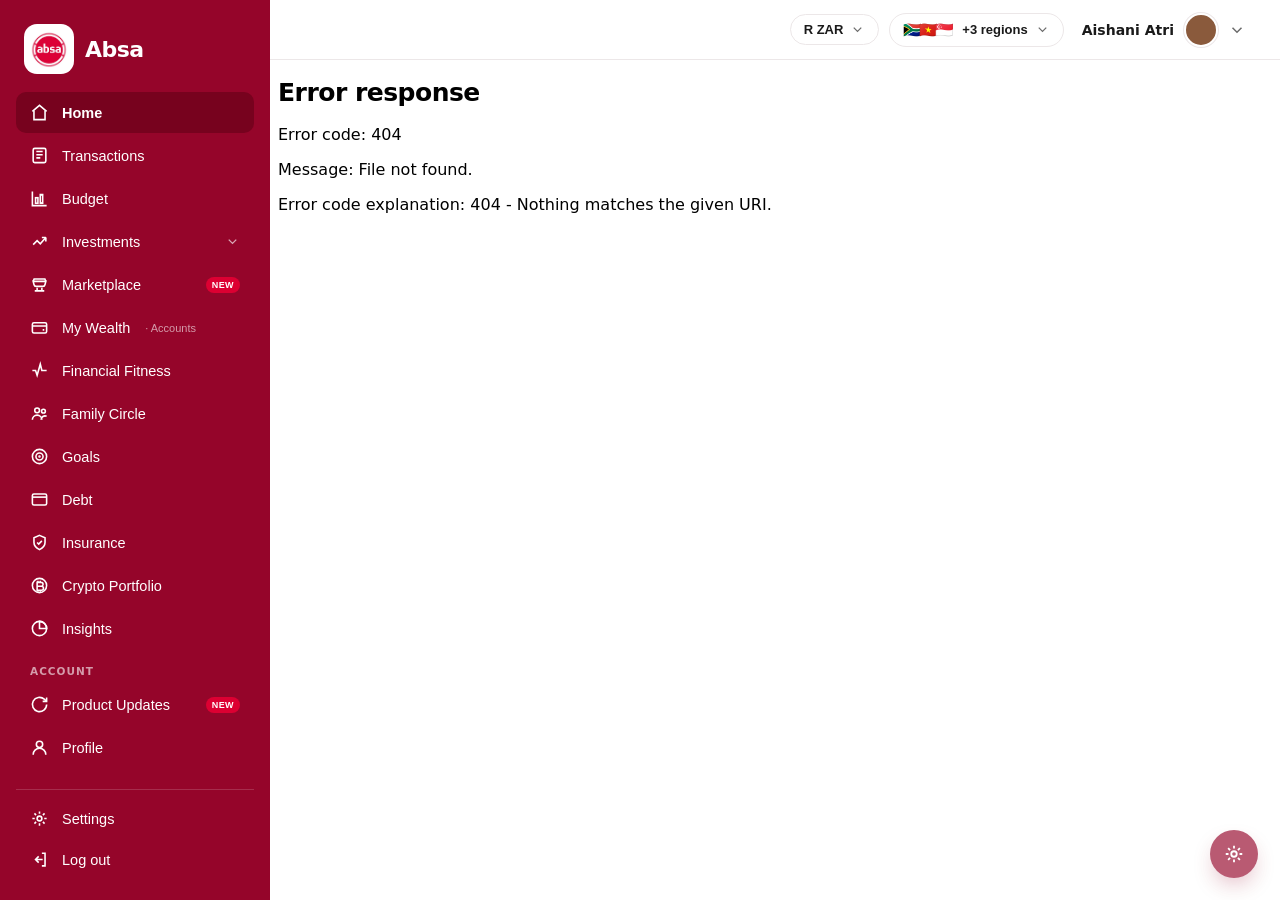
==== commit 1ee6be12: "Home: add Debt card; unify to Leaderboard system font + 25px headings; centre Budget/Forecast/Invest" ====
--- a/index.html
+++ b/index.html
@@ -1,5 +1,5 @@
 <!DOCTYPE html>
-1<html lang="en">
+<html lang="en">
 <head>
 <meta charset="UTF-8" />
 <meta name="viewport" content="width=device-width, initial-scale=1.0" />
@@ -18,7 +18,7 @@
     --absa-positive:#168335; --absa-positive-soft:#E7F3EA;
     --absa-bg:#F8F6F6; --absa-card:#FFFFFF; --absa-ink:#1A1A1A; --absa-muted:#6B6B6B; --absa-line:#ECE7E8;
     --absa-radius:16px; --absa-pill:9999px;
-    --sidebar-w:270px; --font:'Inter','Segoe UI',system-ui,-apple-system,'Helvetica Neue',Arial,sans-serif;
+    --sidebar-w:270px; --font:'Segoe UI',system-ui,-apple-system,'Helvetica Neue',Arial,sans-serif;
   }
   *{box-sizing:border-box;margin:0;padding:0}
   html,body{height:100%}
@@ -422,12 +422,17 @@
   const UNIFY_CSS = `
     @import url('https://fonts.googleapis.com/css2?family=Inter:wght@400;500;600;700;800&display=swap');
     :root{ --u-maroon:#95052A; --u-maroon-d:#77021E; }
-    /* ONE typeface across every module so nothing reads like a different app (item 3). */
+    /* ONE typeface across every module so nothing reads like a different app (item 3).
+       Matches the Leaderboard section's system stack (Segoe UI / system-ui) so the
+       whole prototype renders in the same face the Leaderboard already uses. */
     html, body, button, input, select, textarea, .card, h1,h2,h3,h4,h5,h6, p, div, span, a, li, td, th, label{
-      font-family:'Inter','Segoe UI',system-ui,-apple-system,'Helvetica Neue',Arial,sans-serif !important;
+      font-family:'Segoe UI',system-ui,-apple-system,'Helvetica Neue',Arial,sans-serif !important;
     }
     html,body{ -webkit-font-smoothing:antialiased; -moz-osx-font-smoothing:grayscale; text-rendering:optimizeLegibility; }
     h1,h2,h3{ letter-spacing:-0.01em; }
+    /* ONE page-title size across every module: match the Market Forecast heading
+       (25px / 800 / -0.5px letter-spacing) so every screen's H1 reads identically. */
+    h1{ font-size:25px !important; font-weight:800 !important; letter-spacing:-0.5px !important; line-height:1.25 !important; }
     /* consistent focus ring */
     a:focus-visible,button:focus-visible,input:focus-visible,select:focus-visible,textarea:focus-visible,[tabindex]:focus-visible{
       outline:2px solid #95052A !important; outline-offset:2px !important; border-radius:6px;
@@ -442,12 +447,77 @@
     /* consistent press feedback + pointer on all buttons */
     button{ cursor:pointer; }
     button:not(:disabled):active{ transform:translateY(0.5px); }
+
+    /* ---- Unified card surface (item 3) --------------------------------------
+       The Budget and Leaderboard prototypes are the visual reference: white
+       cards on #F8F6F6, 16px radius, a soft layered shadow, and a subtle lift
+       on hover. Applied to EVERY plain card across all modules (both the vanilla
+       sections' .card and the goals React app's .home-card) so the stitched
+       sections read as one product. Gradient hero cards (Net worth / Smart
+       Saver / wallet bars) are excluded via :not([style*="gradient"]) so their
+       bespoke inline treatment (and their maroon recolour) is preserved. */
+    .card:not([style*="gradient"]):not([style*="linear-gradient"]),
+    .home-card:not([style*="gradient"]):not([style*="linear-gradient"]){
+      border-radius:16px !important;
+      box-shadow:0 1px 2px rgba(26,10,14,.04), 0 12px 30px -20px rgba(26,10,14,.16) !important;
+      border:1px solid #ECE7E8 !important;
+      transition:box-shadow .18s ease, transform .18s ease !important;
+    }
+    .card:not([style*="gradient"]):not([style*="linear-gradient"]):hover,
+    .home-card.clickable:not([style*="gradient"]):hover{
+      box-shadow:0 4px 12px rgba(26,10,14,.07), 0 20px 46px -24px rgba(26,10,14,.22) !important;
+      transform:translateY(-2px) !important;
+    }
+    /* ---- Unified section header (Leaderboard/Budget scale) -------------------
+       Every "SECTION LABEL" eyebrow across the app renders identically. */
+    .section-eyebrow{
+      font-size:12px !important; font-weight:700 !important; letter-spacing:.06em !important;
+      text-transform:uppercase !important; color:#8A7F82 !important; margin-bottom:10px !important;
+    }
+    /* One maroon primary action across every module, whatever the section named
+       its main button - so a primary CTA looks identical everywhere. */
+    .btn-primary,.btn.primary,button.primary,.primary-btn,.cta-primary,.btn-maroon{
+      background:#95052A !important; border-color:#95052A !important; color:#fff !important;
+    }
+    .btn-primary:hover,.btn.primary:hover,button.primary:hover,.primary-btn:hover,.cta-primary:hover,.btn-maroon:hover{
+      background:#77021E !important; border-color:#77021E !important;
+    }
+    /* Consistent maroon focus/selected accent for pill toggles & tabs that some
+       sections still render in the old Vault22 teal. */
+    ::selection{ background:rgba(149,5,42,.18); }
   `;
+
+  /* Per-app content-width normalisation (see injectChrome). The reference box is
+     the live/marketplace ".wrap": max-width:1180px, centred, 30px L/R padding. */
+  const SPACE_BOX = 'max-width:1180px!important;margin-left:auto!important;margin-right:auto!important;padding-left:30px!important;padding-right:30px!important;width:100%!important;box-sizing:border-box!important';
+  const SPACE_CSS = {
+    // Budget ships its own "embedded" full-bleed rule (html.absa-embedded .content
+    // {max-width:none}, specificity 0,2,1) that beats a plain main.content selector,
+    // so match that specificity + one to re-cap it (html.absa-embedded main.content = 0,2,2).
+    budget:   'html.absa-embedded main.content,main.content{'+SPACE_BOX+'}',
+    forecast: 'html.absa-embedded main.content,main.content{'+SPACE_BOX+'}',
+    // Only the Investments landing / Trade views are flagged narrow; Home is left untouched.
+    goals:    'body.absa-narrow .app{'+SPACE_BOX+'}',
+  };
+  /* Flag the goals app's current view as the narrow (1180px) Investments/Trade box. */
+  function setGoalsNarrow(on){
+    try{ frames.goals.contentDocument.body.classList.toggle('absa-narrow', !!on); }catch(e){}
+  }
 
   function injectChrome(app){
     try{
       const doc = frames[app].contentDocument;
       if(!doc) return;
+      // Guarantee ONE typeface (Inter) in every embedded iframe. Some sections
+      // (leaderboard/live) never load Inter and one (reports) ships 'Onest', so an
+      // @import alone was unreliable - inject a real stylesheet <link> so Inter is
+      // actually available and the forced font-family below has a font to resolve to.
+      if(!doc.getElementById('absa-font')){
+        const fl = doc.createElement('link');
+        fl.id='absa-font'; fl.rel='stylesheet';
+        fl.href='https://fonts.googleapis.com/css2?family=Inter:wght@400;500;600;700;800&display=swap';
+        doc.head.appendChild(fl);
+      }
       if(!doc.getElementById('absa-hide')){
         const st = doc.createElement('style');
         st.id='absa-hide'; st.textContent=HIDE_CHROME;
@@ -460,6 +530,19 @@
         const u = doc.createElement('style');
         u.id='absa-unify'; u.textContent=UNIFY_CSS;
         doc.head.appendChild(u);
+      }
+      // Per-app spacing normalisation: give Budget, Market Forecast and the
+      // Investments landing / Trade pages the SAME centred 1180px content box
+      // (30px L/R) that Transactions, Goals, My Wealth, Marketplace etc. use.
+      // Budget & Forecast render their content in <main class="content">, which
+      // the HIDE_CHROME shell-expander rule (main.content{max-width:none}) was
+      // stretching full-width; re-cap it here (injected last, so it wins).
+      // Goals' landing/trade views fill their .app column, so cap it only when
+      // the shell has flagged that view (body.absa-narrow), leaving Home as-is.
+      if(SPACE_CSS[app] && !doc.getElementById('absa-space')){
+        const sp = doc.createElement('style');
+        sp.id='absa-space'; sp.textContent=SPACE_CSS[app];
+        doc.head.appendChild(sp);
       }
       // NOTE: the old per-app injected "‹ Back" (injectGoalsBack) is intentionally
       // NOT used any more - the shell top-bar Back is the single, unified Back control
@@ -525,6 +608,17 @@
         if(/1, 195, 141|0, 195, 137|20, 184, 166|2, 199, 141|0, 224, 160/.test(s.boxShadow)) el.style.setProperty('box-shadow','none','important');
         // green gradient backgrounds (Smart Saver etc.)
         if(/1, 195, 141|0, 195, 137|16, 185, 129|5, 150, 105|4, 120, 87/.test(s.backgroundImage)) el.style.setProperty('background-image','linear-gradient(120deg,#95052A,#77021E)','important');
+        // SVG rings/charts: recolour brand-green stroke/fill (e.g. the Financial
+        // Fitness / health-score donut rgb(52,211,153)). Semantic gain-green
+        // rgb(22,131,53) is NOT in G, so it is preserved.
+        if(G.includes(s.stroke)) el.style.setProperty('stroke',A,'important');
+        if(G.includes(s.fill)) el.style.setProperty('fill',A,'important');
+      });
+      // SVG gradient stops (donut rings often stroke with a <linearGradient>): recolour
+      // any green stop to maroon so the ring reads Absa, not Vault22 teal.
+      doc.querySelectorAll('linearGradient stop, radialGradient stop').forEach(st=>{
+        const c=getComputedStyle(st).stopColor;
+        if(G.includes(c)) st.style.setProperty('stop-color',A,'important');
       });
     }catch(e){}
   }
@@ -697,6 +791,9 @@
     const r = ROUTE[key];
     forceBack=false;   // reset any app-forced Back; the target app re-asserts if still deep
     items.forEach(i=>i.classList.toggle('active', i.dataset.key===key));
+    // Leaving the Investments landing/Trade: drop the narrow (1180px) flag so Home
+    // and the other goals views render at their own width again.
+    if(key!=='investments') setGoalsNarrow(false);
     if(key!=='investments') closeInvSub();   // collapse the Investments sub-nav when leaving
     // stubs / non-content keys
     // Settings was a dead stub; it now opens the global Scenario drawer.
@@ -759,6 +856,8 @@
     Object.values(frames).forEach(f=>f.classList.remove('active'));
     const doDrive=()=>{
       frames[t.app].classList.add('active'); injectChrome(t.app);
+      // Investments landing + Trade use the narrow (1180px, centred) content box.
+      if(t.app==='goals'){ setGoalsNarrow(true); setTimeout(()=>setGoalsNarrow(true),400); }
       if(t.app==='goals'){
         // Investments landing (id null) vs the Trade page = Discover / browse-and-trade (id 'trade')
         const v = (id==='trade') ? 'discover' : 'landing';
@@ -792,6 +891,7 @@
     Object.values(frames).forEach(f=>f.classList.remove('active'));
     ensureLoaded('goals', ()=>{
       frames.goals.classList.add('active'); injectChrome('goals');
+      setGoalsNarrow(true); setTimeout(()=>setGoalsNarrow(true),400);
       const call=()=>{ try{ frames.goals.contentWindow.__gotoWallet(ccy||'ZAR'); }catch(e){} };
       call(); setTimeout(call,300);
     });
